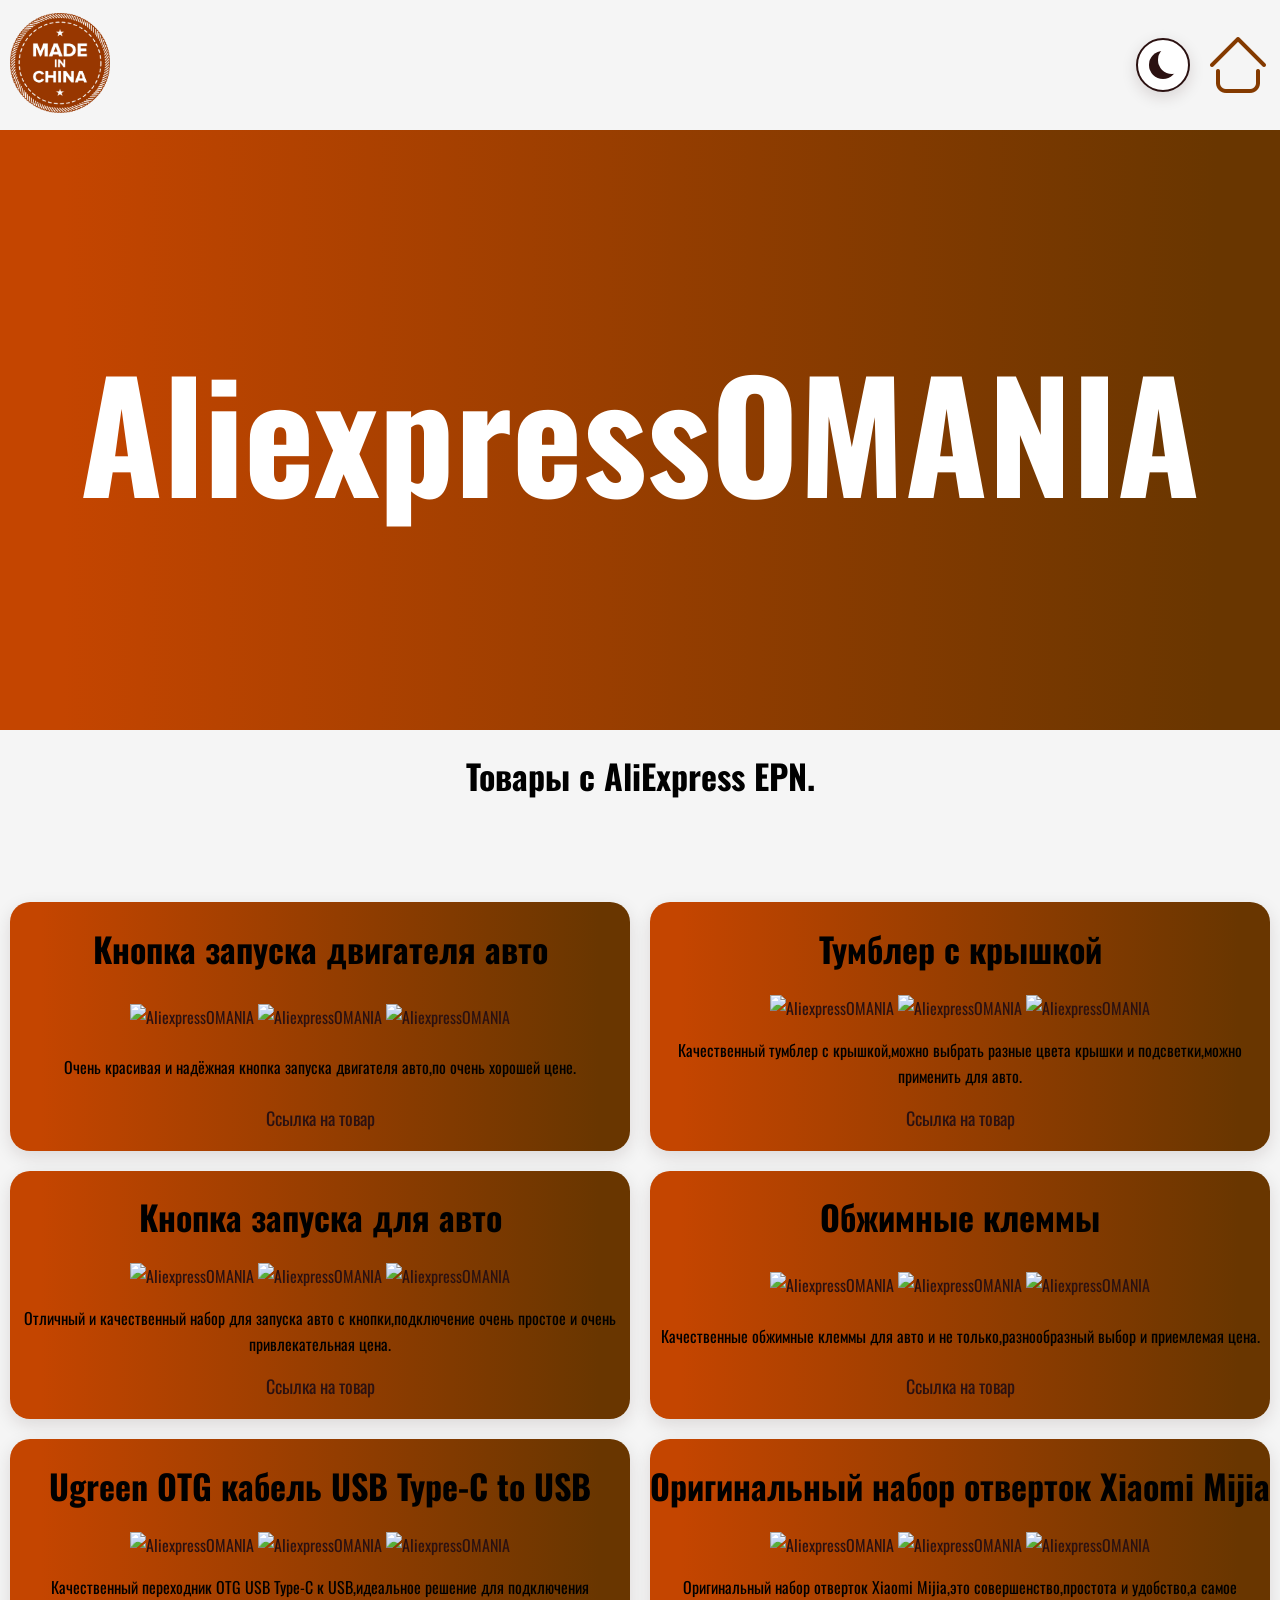
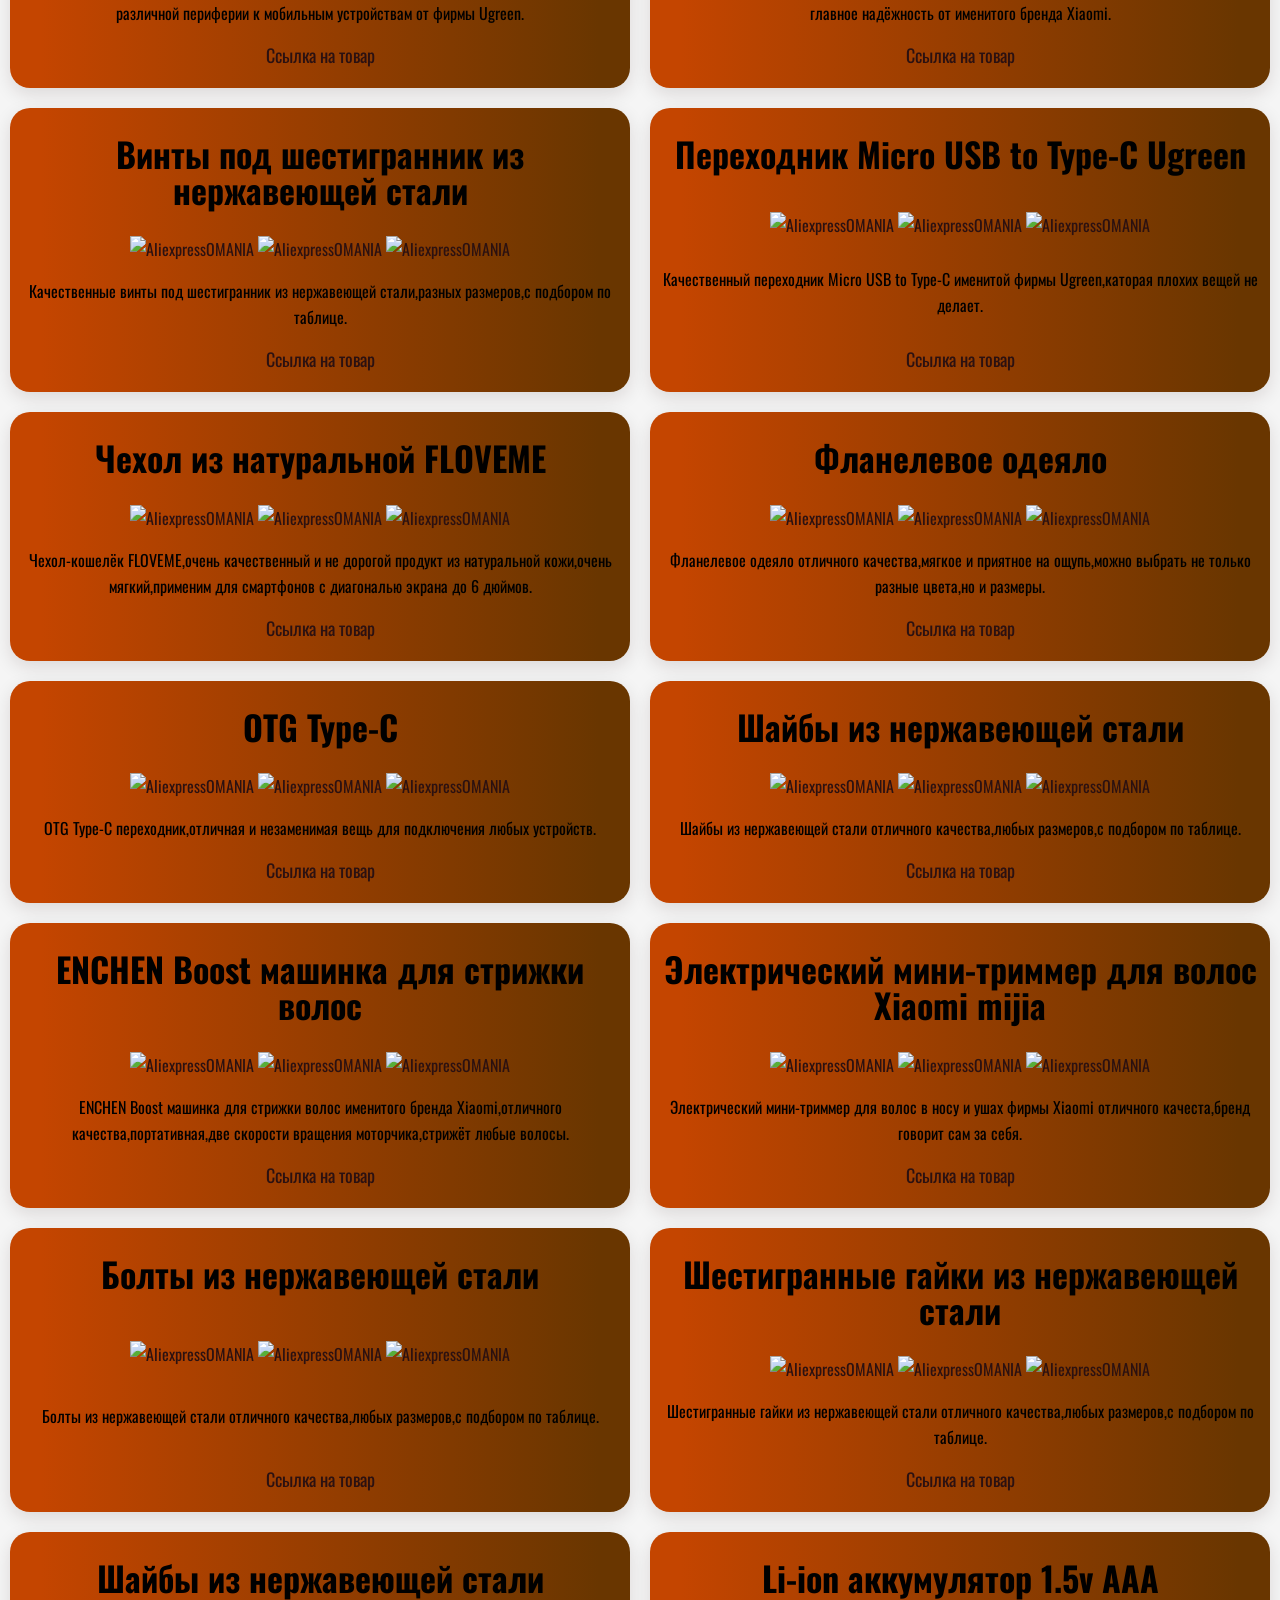
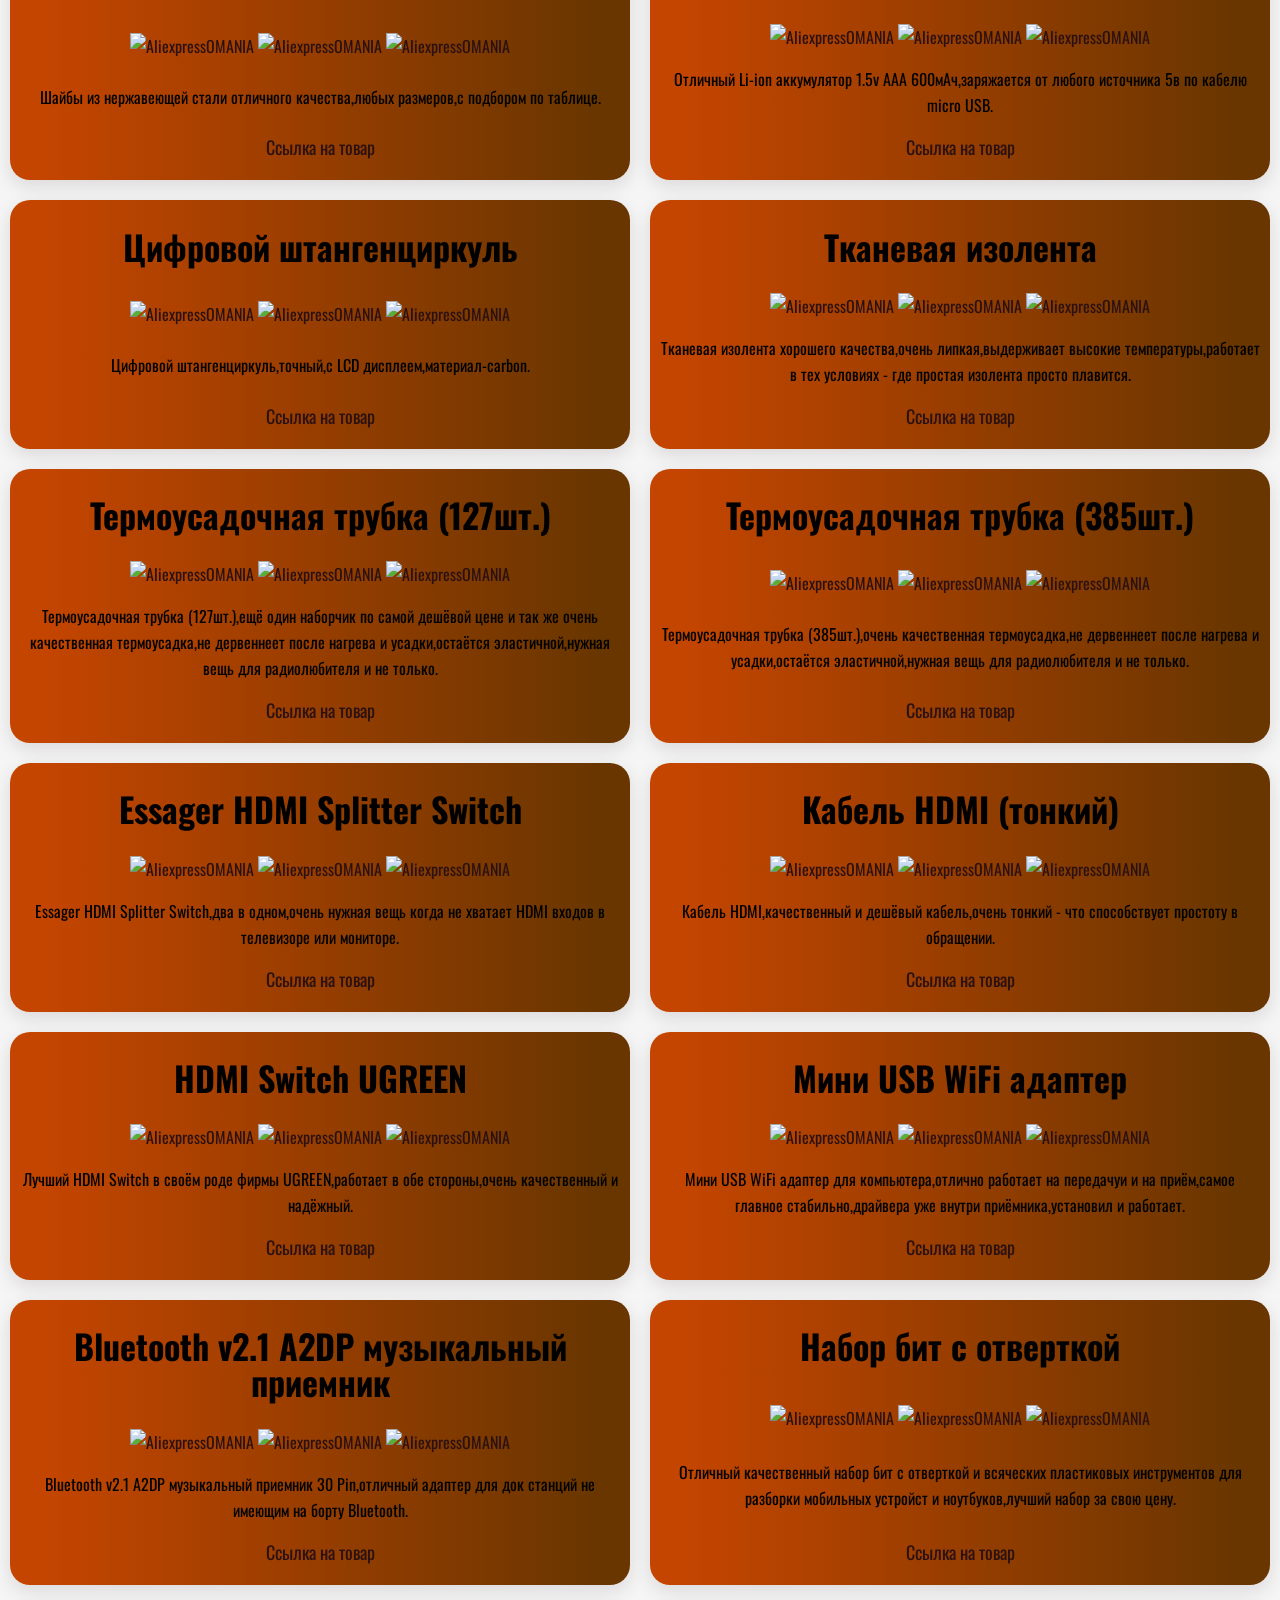
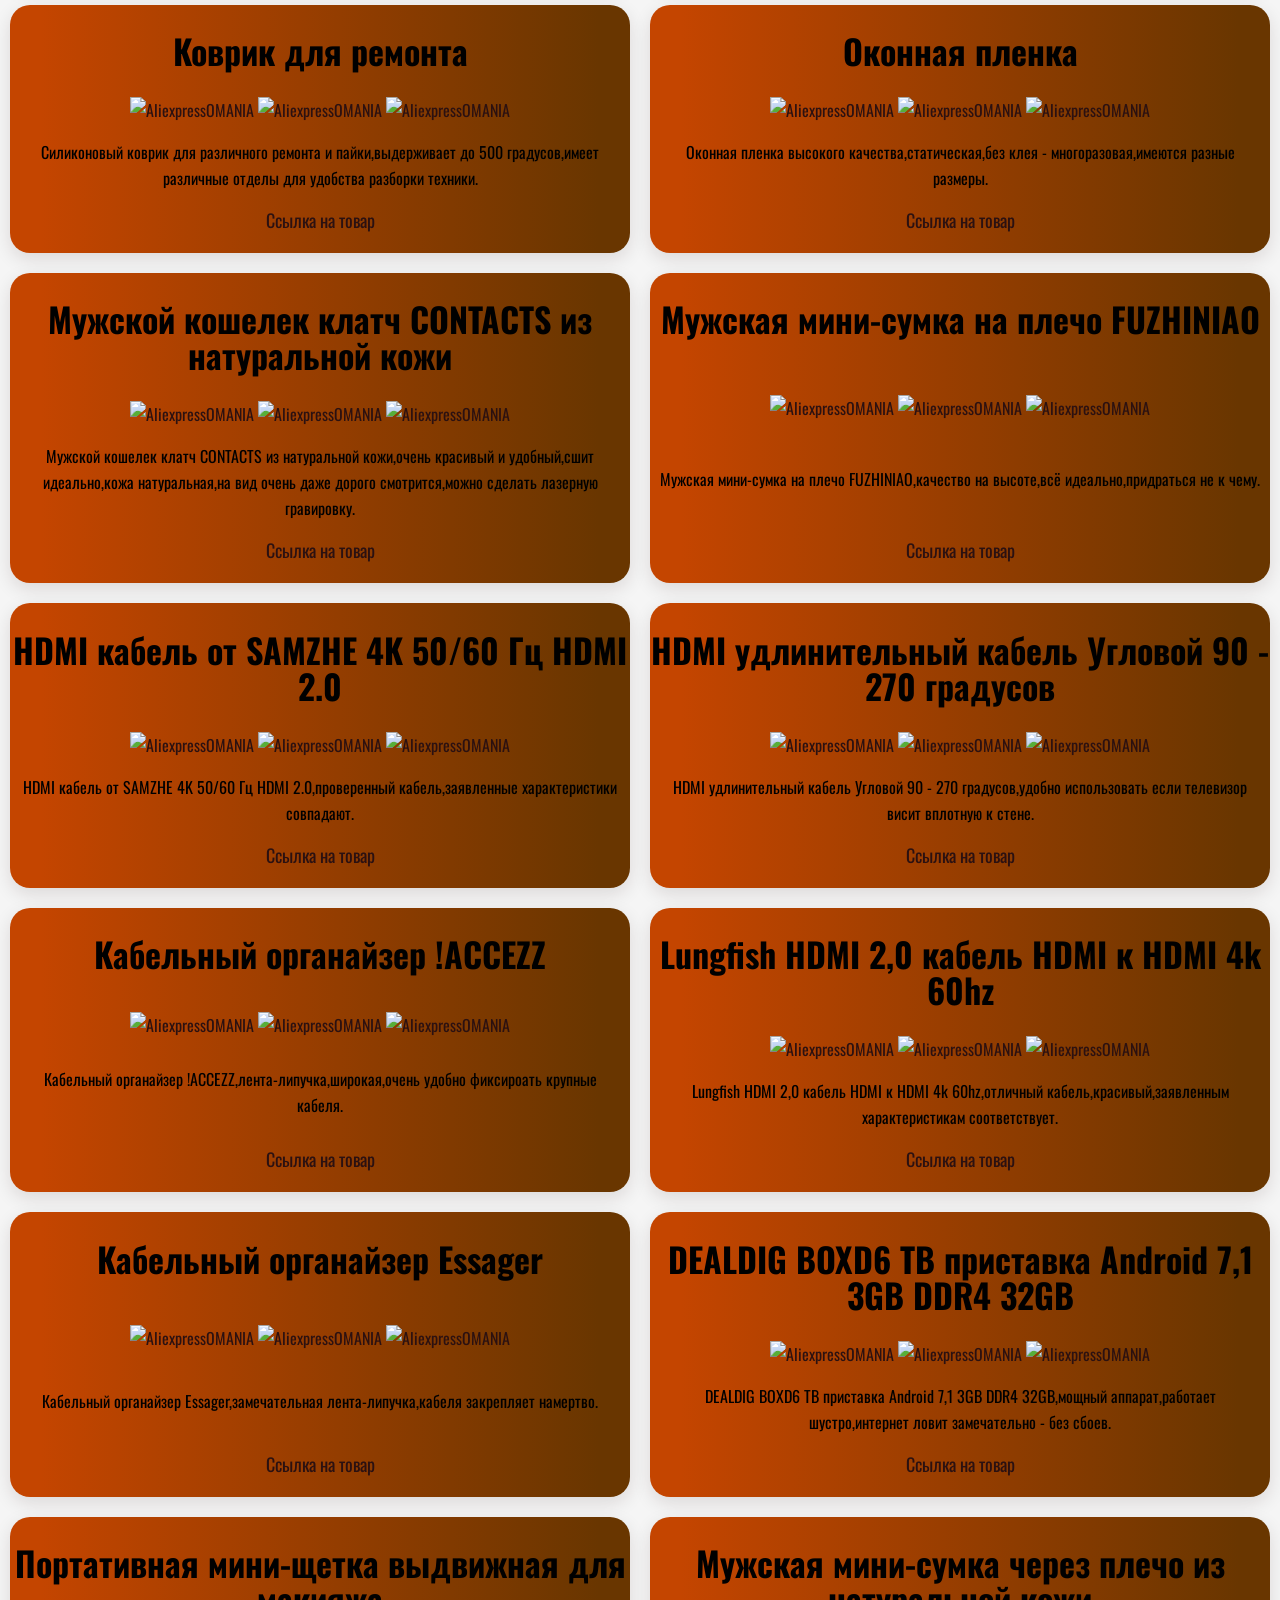
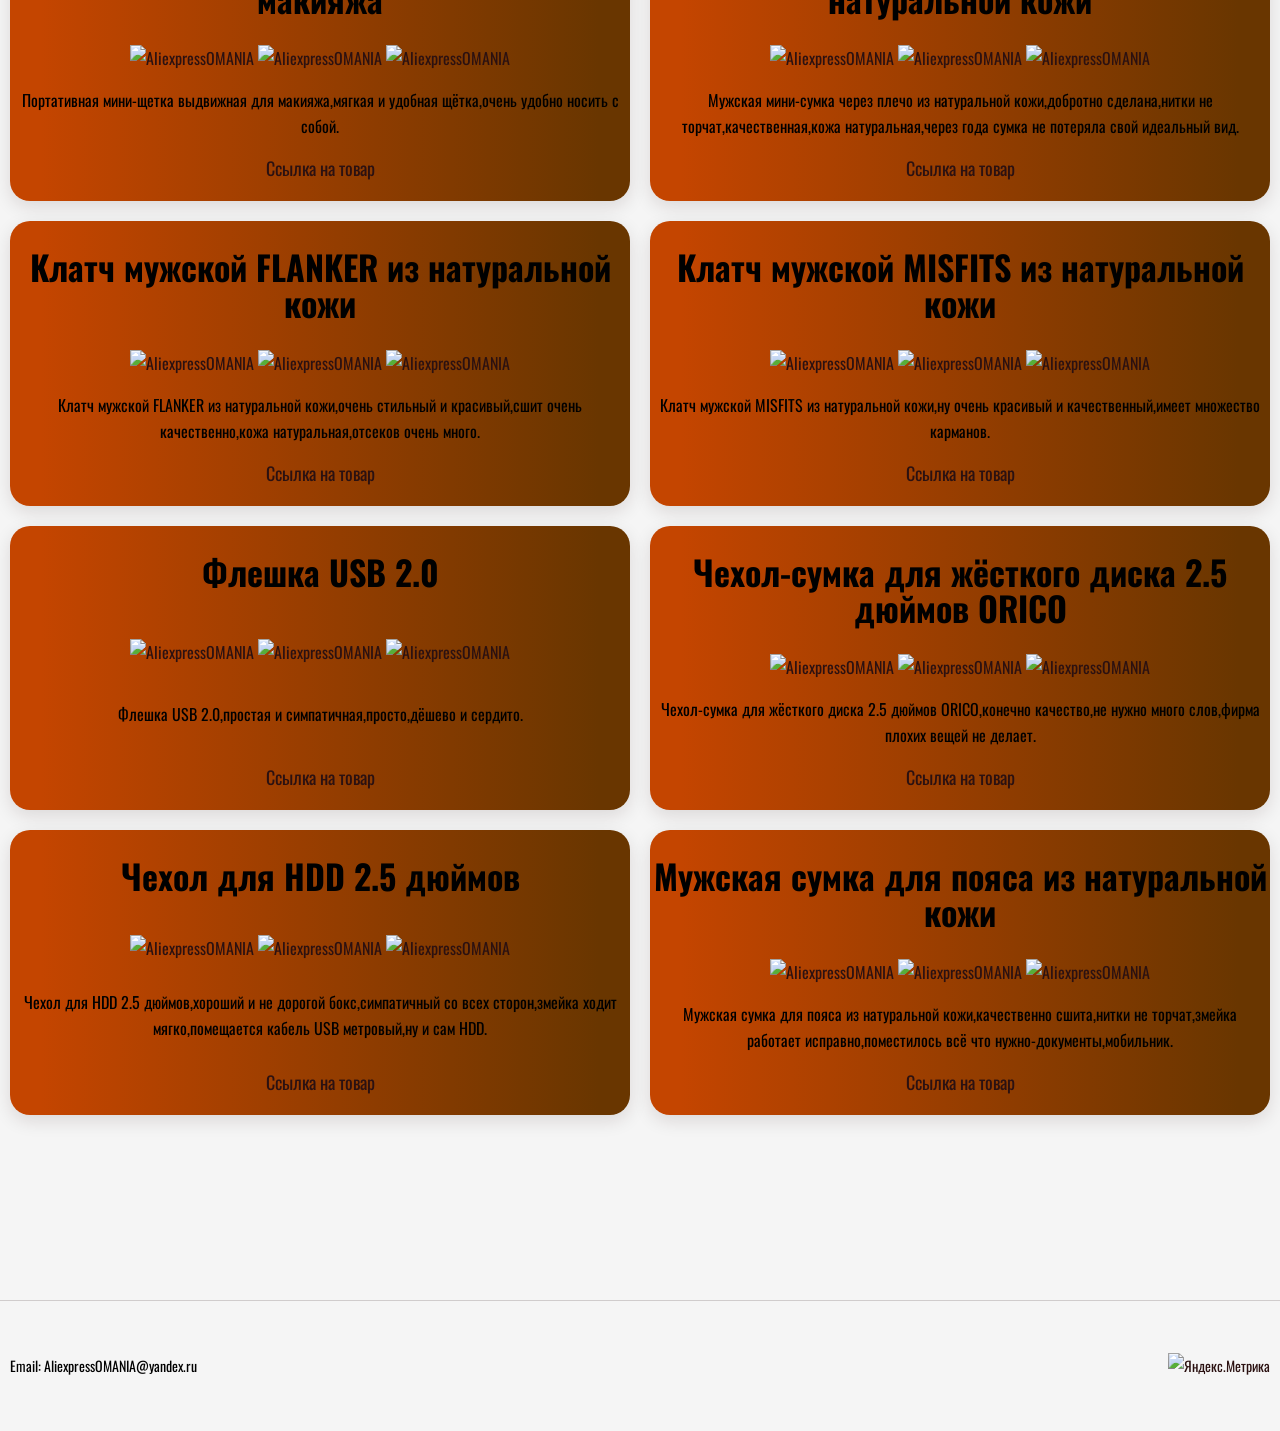
==== index.html @ 4e8e7d46 "add" ====
<!DOCTYPE html>
<html lang="ru">

<head>
        <meta charset="UTF-8">
        <meta name="keywords" content="покупка,телефон,дёшево">
        <meta name="description" content="AliexpressOMANIA - покупайте с умом и очень дёшево">
        <title>AliexpressOMANIA</title>
        <script>
                (function () {
                        try {
                                var theme = localStorage.getItem('site-theme');
                                if (theme === 'light' || theme === 'dark') {
                                        document.documentElement.setAttribute('data-theme', theme);
                                }
                        } catch (error) { }
                })();
        </script>
        <link rel="stylesheet" href="css/jquery.fancybox.css">
        <link rel="stylesheet" href="css/style.css">
        <link rel="icon" type="image/png" sizes="16x16" href="img/icons/favicon.png">
</head>

<body>
        <!-- Yandex.Metrika counter -->
        <script type="text/javascript">
                (function (m, e, t, r, i, k, a) {
                        m[i] = m[i] || function () {
                                (m[i].a = m[i].a || []).push(arguments)
                        };
                        m[i].l = 1 * new Date();
                        k = e.createElement(t), a = e.getElementsByTagName(t)[0], k.async = 1, k.src = r, a
                                .parentNode
                                .insertBefore(k, a)
                })
                        (window, document, "script", "https://mc.yandex.ru/metrika/tag.js", "ym");

                ym(56456473, "init", {
                        clickmap: true,
                        trackLinks: true,
                        accurateTrackBounce: true,
                        webvisor: true
                });
        </script>
        <noscript>
                <div><img src="https://mc.yandex.ru/watch/56456473" style="position:absolute; left:-9999px;" alt="" />
                </div>
        </noscript>
        <!-- /Yandex.Metrika counter -->
        <div class="container">
                <header class="container_header">

                        <div class="logotip">
                                <a href="index.html">
                                        <img src="img/icons/logo.png" width="100px" title="лого" alt="AliexpressOMANIA">
                                </a>
                        </div>
                        <nav class="container_navigation">
                                <button class="theme_toggle" type="button" aria-label="Переключить тему"
                                        title="Переключить тему" data-next-theme="dark"></button>
                                <a href="#" title="главная страница"></a>
                        </nav>
                </header>
                <main class="container_main">
                        <div class="container_miniature">
                                <div class="container_denomination">
                                        <h1>AliexpressOMANIA</h1>
                                </div>
                                <div class="container_hello" id="start">
                                        <h2 id="page_1">Товары с AliExpress EPN.</h2>
                                </div>
                        </div>
                        <div class="container_content">
                                <div class="container_navigation_up">
                                        <a class="img_down" href="#end" title="вниз"></a>
                                </div>
                                <div class="container_top">
                                        <section>
                                                <h2>Кнопка запуска двигателя авто</h2>
                                                <div>
                                                        <a data-fancybox="galery246" data-caption="Вид 1"
                                                                href="img/top246/1.jpg" target="_blank">
                                                                <img src="img/top246/1.jpg" width="200px"
                                                                        alt="AliexpressOMANIA"></a>
                                                        <a data-fancybox="galery246" data-caption="Вид 2"
                                                                href="img/top246/2.jpg" target="_blank">
                                                                <img src="img/top246/2.jpg" width="200px"
                                                                        alt="AliexpressOMANIA"></a>
                                                        <a data-fancybox="galery246" data-caption="Вид 3"
                                                                href="img/top246/3.jpg" target="_blank">
                                                                <img src="img/top246/3.jpg" width="200px"
                                                                        alt="AliexpressOMANIA"></a>
                                                </div>
                                                <p>Очень красивая и надёжная кнопка запуска двигателя авто,по очень
                                                        хорошей цене.
                                                </p>
                                                <a href="http://ali.pub/54bau4" target="_blank">
                                                        <span>Ссылка на товар</span>
                                                </a>
                                        </section>
                                        <section>
                                                <h2>Тумблер с крышкой</h2>
                                                <div>
                                                        <a data-fancybox="galery245" data-caption="Вид 1"
                                                                href="img/top245/1.jpg" target="_blank">
                                                                <img src="img/top245/1.jpg" width="200px"
                                                                        alt="AliexpressOMANIA"></a>
                                                        <a data-fancybox="galery245" data-caption="Вид 2"
                                                                href="img/top245/2.jpg" target="_blank">
                                                                <img src="img/top245/2.jpg" width="200px"
                                                                        alt="AliexpressOMANIA"></a>
                                                        <a data-fancybox="galery245" data-caption="Вид 3"
                                                                href="img/top245/3.jpg" target="_blank">
                                                                <img src="img/top245/3.jpg" width="200px"
                                                                        alt="AliexpressOMANIA"></a>
                                                </div>
                                                <p>Качественный тумблер с крышкой,можно выбрать разные цвета крышки и
                                                        подсветки,можно применить для авто.
                                                </p>
                                                <a href="http://ali.pub/54baqf" target="_blank">
                                                        <span>Ссылка на товар</span>
                                                </a>
                                        </section>
                                        <section>
                                                <h2>Кнопка запуска для авто</h2>
                                                <div>
                                                        <a data-fancybox="galery244" data-caption="Вид 1"
                                                                href="img/top244/1.jpg" target="_blank">
                                                                <img src="img/top244/1.jpg" width="200px"
                                                                        alt="AliexpressOMANIA"></a>
                                                        <a data-fancybox="galery244" data-caption="Вид 2"
                                                                href="img/top244/2.jpg" target="_blank">
                                                                <img src="img/top244/2.jpg" width="200px"
                                                                        alt="AliexpressOMANIA"></a>
                                                        <a data-fancybox="galery244" data-caption="Вид 3"
                                                                href="img/top244/3.jpg" target="_blank">
                                                                <img src="img/top244/3.jpg" width="200px"
                                                                        alt="AliexpressOMANIA"></a>
                                                </div>
                                                <p>Отличный и качественный набор для запуска авто с кнопки,подключение
                                                        очень простое и очень привлекательная цена.
                                                </p>
                                                <a href="http://ali.pub/5469cl" target="_blank">
                                                        <span>Ссылка на товар</span>
                                                </a>
                                        </section>
                                        <section>
                                                <h2>Обжимные клеммы</h2>
                                                <div>
                                                        <a data-fancybox="galery243" data-caption="Вид 1"
                                                                href="img/top243/1.jpg" target="_blank">
                                                                <img src="img/top243/1.jpg" width="200px"
                                                                        alt="AliexpressOMANIA"></a>
                                                        <a data-fancybox="galery243" data-caption="Вид 2"
                                                                href="img/top243/2.jpg" target="_blank">
                                                                <img src="img/top243/2.jpg" width="200px"
                                                                        alt="AliexpressOMANIA"></a>
                                                        <a data-fancybox="galery243" data-caption="Вид 3"
                                                                href="img/top243/3.jpg" target="_blank">
                                                                <img src="img/top243/3.jpg" width="200px"
                                                                        alt="AliexpressOMANIA"></a>
                                                </div>
                                                <p>Качественные обжимные клеммы для авто и не только,разнообразный выбор
                                                        и приемлемая цена.
                                                </p>
                                                <a href="http://ali.pub/53zkem" target="_blank">
                                                        <span>Ссылка на товар</span>
                                                </a>
                                        </section>
                                        <section>
                                                <h2>Ugreen OTG кабель USB Type-C to USB</h2>
                                                <div>
                                                        <a data-fancybox="galery242" data-caption="Вид 1"
                                                                href="img/top242/1.jpg" target="_blank">
                                                                <img src="img/top242/1.jpg" width="200px"
                                                                        alt="AliexpressOMANIA"></a>
                                                        <a data-fancybox="galery242" data-caption="Вид 2"
                                                                href="img/top242/2.jpg" target="_blank">
                                                                <img src="img/top242/2.jpg" width="200px"
                                                                        alt="AliexpressOMANIA"></a>
                                                        <a data-fancybox="galery242" data-caption="Вид 3"
                                                                href="img/top242/3.jpg" target="_blank">
                                                                <img src="img/top242/3.jpg" width="200px"
                                                                        alt="AliexpressOMANIA"></a>
                                                </div>
                                                <p>Качественный переходник OTG USB Type-C к USB,идеальное решение для
                                                        подключения различной периферии к мобильным устройствам от фирмы
                                                        Ugreen.
                                                </p>
                                                <a href="http://ali.pub/509e0f" target="_blank">
                                                        <span>Ссылка на товар</span>
                                                </a>
                                        </section>
                                        <section>
                                                <h2>Оригинальный набор отверток Xiaomi Mijia</h2>
                                                <div>
                                                        <a data-fancybox="galery241" data-caption="Вид 1"
                                                                href="img/top241/1.jpg" target="_blank">
                                                                <img src="img/top241/1.jpg" width="200px"
                                                                        alt="AliexpressOMANIA"></a>
                                                        <a data-fancybox="galery241" data-caption="Вид 2"
                                                                href="img/top241/2.jpg" target="_blank">
                                                                <img src="img/top241/2.jpg" width="200px"
                                                                        alt="AliexpressOMANIA"></a>
                                                        <a data-fancybox="galery241" data-caption="Вид 3"
                                                                href="img/top241/3.jpg" target="_blank">
                                                                <img src="img/top241/3.jpg" width="200px"
                                                                        alt="AliexpressOMANIA"></a>
                                                </div>
                                                <p>Оригинальный набор отверток Xiaomi Mijia,это совершенство,простота и
                                                        удобство,а самое главное надёжность от именитого бренда Xiaomi.
                                                </p>
                                                <a href="http://ali.pub/509d9z" target="_blank">
                                                        <span>Ссылка на товар</span>
                                                </a>
                                        </section>
                                        <section>
                                                <h2>Винты под шестигранник из нержавеющей стали</h2>
                                                <div>
                                                        <a data-fancybox="galery240" data-caption="Вид 1"
                                                                href="img/top240/1.jpg" target="_blank">
                                                                <img src="img/top240/1.jpg" width="200px"
                                                                        alt="AliexpressOMANIA"></a>
                                                        <a data-fancybox="galery240" data-caption="Вид 2"
                                                                href="img/top240/2.jpg" target="_blank">
                                                                <img src="img/top240/2.jpg" width="200px"
                                                                        alt="AliexpressOMANIA"></a>
                                                        <a data-fancybox="galery240" data-caption="Вид 3"
                                                                href="img/top240/3.jpg" target="_blank">
                                                                <img src="img/top240/3.jpg" width="200px"
                                                                        alt="AliexpressOMANIA"></a>
                                                </div>
                                                <p>Качественные винты под шестигранник из нержавеющей стали,разных
                                                        размеров,с подбором по таблице.</p>
                                                <a href="http://ali.pub/4zuf1s" target="_blank">
                                                        <span>Ссылка на товар</span>
                                                </a>
                                        </section>
                                        <section>
                                                <h2>Переходник Micro USB to Type-C Ugreen</h2>
                                                <div>
                                                        <a data-fancybox="galery239" data-caption="Вид 1"
                                                                href="img/top239/1.jpg" target="_blank">
                                                                <img src="img/top239/1.jpg" width="200px"
                                                                        alt="AliexpressOMANIA"></a>
                                                        <a data-fancybox="galery239" data-caption="Вид 2"
                                                                href="img/top239/2.jpg" target="_blank">
                                                                <img src="img/top239/2.jpg" width="200px"
                                                                        alt="AliexpressOMANIA"></a>
                                                        <a data-fancybox="galery239" data-caption="Вид 3"
                                                                href="img/top239/3.jpg" target="_blank">
                                                                <img src="img/top239/3.jpg" width="200px"
                                                                        alt="AliexpressOMANIA"></a>
                                                </div>
                                                <p>Качественный переходник Micro USB to Type-C именитой фирмы
                                                        Ugreen,каторая плохих вещей не делает.</p>
                                                <a href="http://ali.pub/4zue90" target="_blank">
                                                        <span>Ссылка на товар</span>
                                                </a>
                                        </section>
                                        <section>
                                                <h2>Чехол из натуральной FLOVEME</h2>
                                                <div>
                                                        <a data-fancybox="galery238" data-caption="Вид 1"
                                                                href="img/top238/1.jpg" target="_blank">
                                                                <img src="img/top238/1.jpg" width="200px"
                                                                        alt="AliexpressOMANIA"></a>
                                                        <a data-fancybox="galery238" data-caption="Вид 2"
                                                                href="img/top238/2.jpg" target="_blank">
                                                                <img src="img/top238/2.jpg" width="200px"
                                                                        alt="AliexpressOMANIA"></a>
                                                        <a data-fancybox="galery238" data-caption="Вид 3"
                                                                href="img/top238/3.jpg" target="_blank">
                                                                <img src="img/top238/3.jpg" width="200px"
                                                                        alt="AliexpressOMANIA"></a>
                                                </div>
                                                <p>Чехол-кошелёк FLOVEME,очень качественный и не дорогой продукт из
                                                        натуральной кожи,очень мягкий,применим для смартфонов с
                                                        диагональю экрана до 6 дюймов.</p>
                                                <a href="http://ali.pub/4zub84" target="_blank">
                                                        <span>Ссылка на товар</span>
                                                </a>
                                        </section>
                                        <section>
                                                <h2>Фланелевое одеяло</h2>
                                                <div>
                                                        <a data-fancybox="galery237" data-caption="Вид 1"
                                                                href="img/top237/1.jpg" target="_blank">
                                                                <img src="img/top237/1.jpg" width="200px"
                                                                        alt="AliexpressOMANIA"></a>
                                                        <a data-fancybox="galery237" data-caption="Вид 2"
                                                                href="img/top237/2.jpg" target="_blank">
                                                                <img src="img/top237/2.jpg" width="200px"
                                                                        alt="AliexpressOMANIA"></a>
                                                        <a data-fancybox="galery237" data-caption="Вид 3"
                                                                href="img/top237/3.jpg" target="_blank">
                                                                <img src="img/top237/3.jpg" width="200px"
                                                                        alt="AliexpressOMANIA"></a>
                                                </div>
                                                <p>Фланелевое одеяло отличного качества,мягкое и приятное на ощупь,можно
                                                        выбрать не только разные цвета,но и размеры.</p>
                                                <a href="http://ali.pub/4zuatc" target="_blank">
                                                        <span>Ссылка на товар</span>
                                                </a>
                                        </section>
                                        <section>
                                                <h2>OTG Type-C</h2>
                                                <div>
                                                        <a data-fancybox="galery236" data-caption="Вид 1"
                                                                href="img/top236/1.jpg" target="_blank">
                                                                <img src="img/top236/1.jpg" width="200px"
                                                                        alt="AliexpressOMANIA"></a>
                                                        <a data-fancybox="galery236" data-caption="Вид 2"
                                                                href="img/top236/2.jpg" target="_blank">
                                                                <img src="img/top236/2.jpg" width="200px"
                                                                        alt="AliexpressOMANIA"></a>
                                                        <a data-fancybox="galery236" data-caption="Вид 3"
                                                                href="img/top236/3.jpg" target="_blank">
                                                                <img src="img/top236/3.jpg" width="200px"
                                                                        alt="AliexpressOMANIA"></a>
                                                </div>
                                                <p>OTG Type-C переходник,отличная и незаменимая вещь для подключения
                                                        любых устройств.</p>
                                                <a href="http://ali.pub/4zuai2" target="_blank">
                                                        <span>Ссылка на товар</span>
                                                </a>
                                        </section>
                                        <section>
                                                <h2>Шайбы из нержавеющей стали</h2>
                                                <div>
                                                        <a data-fancybox="galery235" data-caption="Вид 1"
                                                                href="img/top235/1.jpg" target="_blank">
                                                                <img src="img/top235/1.jpg" width="200px"
                                                                        alt="AliexpressOMANIA"></a>
                                                        <a data-fancybox="galery235" data-caption="Вид 2"
                                                                href="img/top235/2.jpg" target="_blank">
                                                                <img src="img/top235/2.jpg" width="200px"
                                                                        alt="AliexpressOMANIA"></a>
                                                        <a data-fancybox="galery235" data-caption="Вид 3"
                                                                href="img/top235/3.jpg" target="_blank">
                                                                <img src="img/top235/3.jpg" width="200px"
                                                                        alt="AliexpressOMANIA"></a>
                                                </div>
                                                <p>Шайбы из нержавеющей стали отличного качества,любых размеров,с
                                                        подбором по таблице.</p>
                                                <a href="http://ali.pub/4zua9w" target="_blank">
                                                        <span>Ссылка на товар</span>
                                                </a>
                                        </section>
                                        <section>
                                                <h2>ENCHEN Boost машинка для стрижки волос</h2>
                                                <div>
                                                        <a data-fancybox="galery234" data-caption="Вид 1"
                                                                href="img/top234/1.jpg" target="_blank">
                                                                <img src="img/top234/1.jpg" width="200px"
                                                                        alt="AliexpressOMANIA"></a>
                                                        <a data-fancybox="galery234" data-caption="Вид 2"
                                                                href="img/top234/2.jpg" target="_blank">
                                                                <img src="img/top234/2.jpg" width="200px"
                                                                        alt="AliexpressOMANIA"></a>
                                                        <a data-fancybox="galery234" data-caption="Вид 3"
                                                                href="img/top234/3.jpg" target="_blank">
                                                                <img src="img/top234/3.jpg" width="200px"
                                                                        alt="AliexpressOMANIA"></a>
                                                </div>
                                                <p>ENCHEN Boost машинка для стрижки волос именитого бренда
                                                        Xiaomi,отличного качества,портативная,две скорости вращения
                                                        моторчика,стрижёт любые волосы.</p>
                                                <a href="http://ali.pub/4zkkav" target="_blank">
                                                        <span>Ссылка на товар</span>
                                                </a>
                                        </section>
                                        <section>
                                                <h2>Электрический мини-триммер для волос Xiaomi mijia</h2>
                                                <div>
                                                        <a data-fancybox="galery233" data-caption="Вид 1"
                                                                href="img/top233/1.jpg" target="_blank">
                                                                <img src="img/top233/1.jpg" width="200px"
                                                                        alt="AliexpressOMANIA"></a>
                                                        <a data-fancybox="galery233" data-caption="Вид 2"
                                                                href="img/top233/2.jpg" target="_blank">
                                                                <img src="img/top233/2.jpg" width="200px"
                                                                        alt="AliexpressOMANIA"></a>
                                                        <a data-fancybox="galery233" data-caption="Вид 3"
                                                                href="img/top233/3.jpg" target="_blank">
                                                                <img src="img/top233/3.jpg" width="200px"
                                                                        alt="AliexpressOMANIA"></a>
                                                </div>
                                                <p>Электрический мини-триммер для волос в носу и ушах фирмы Xiaomi
                                                        отличного качеста,бренд говорит сам за себя.</p>
                                                <a href="http://ali.pub/4zkjxu" target="_blank">
                                                        <span>Ссылка на товар</span>
                                                </a>
                                        </section>
                                        <section>
                                                <h2>Болты из нержавеющей стали</h2>
                                                <div>
                                                        <a data-fancybox="galery232" data-caption="Вид 1"
                                                                href="img/top232/1.jpg" target="_blank">
                                                                <img src="img/top232/1.jpg" width="200px"
                                                                        alt="AliexpressOMANIA"></a>
                                                        <a data-fancybox="galery232" data-caption="Вид 2"
                                                                href="img/top232/2.jpg" target="_blank">
                                                                <img src="img/top232/2.jpg" width="200px"
                                                                        alt="AliexpressOMANIA"></a>
                                                        <a data-fancybox="galery232" data-caption="Вид 3"
                                                                href="img/top232/3.jpg" target="_blank">
                                                                <img src="img/top232/3.jpg" width="200px"
                                                                        alt="AliexpressOMANIA"></a>
                                                </div>
                                                <p>Болты из нержавеющей стали отличного качества,любых размеров,с
                                                        подбором по таблице.</p>
                                                <a href="http://ali.pub/4zkjph" target="_blank">
                                                        <span>Ссылка на товар</span>
                                                </a>
                                        </section>
                                        <section>
                                                <h2>Шестигранные гайки из нержавеющей стали</h2>
                                                <div>
                                                        <a data-fancybox="galery231" data-caption="Вид 1"
                                                                href="img/top231/1.jpg" target="_blank">
                                                                <img src="img/top231/1.jpg" width="200px"
                                                                        alt="AliexpressOMANIA"></a>
                                                        <a data-fancybox="galery231" data-caption="Вид 2"
                                                                href="img/top231/2.jpg" target="_blank">
                                                                <img src="img/top231/2.jpg" width="200px"
                                                                        alt="AliexpressOMANIA"></a>
                                                        <a data-fancybox="galery231" data-caption="Вид 3"
                                                                href="img/top231/3.jpg" target="_blank">
                                                                <img src="img/top231/3.jpg" width="200px"
                                                                        alt="AliexpressOMANIA"></a>
                                                </div>
                                                <p>Шестигранные гайки из нержавеющей стали отличного качества,любых
                                                        размеров,с подбором по таблице.</p>
                                                <a href="http://ali.pub/4zkjg5" target="_blank">
                                                        <span>Ссылка на товар</span>
                                                </a>
                                        </section>
                                        <section>
                                                <h2>Шайбы из нержавеющей стали</h2>
                                                <div>
                                                        <a data-fancybox="galery230" data-caption="Вид 1"
                                                                href="img/top230/1.jpg" target="_blank">
                                                                <img src="img/top230/1.jpg" width="200px"
                                                                        alt="AliexpressOMANIA"></a>
                                                        <a data-fancybox="galery230" data-caption="Вид 2"
                                                                href="img/top230/2.jpg" target="_blank">
                                                                <img src="img/top230/2.jpg" width="200px"
                                                                        alt="AliexpressOMANIA"></a>
                                                        <a data-fancybox="galery230" data-caption="Вид 3"
                                                                href="img/top230/3.jpg" target="_blank">
                                                                <img src="img/top230/3.jpg" width="200px"
                                                                        alt="AliexpressOMANIA"></a>
                                                </div>
                                                <p>Шайбы из нержавеющей стали отличного качества,любых размеров,с
                                                        подбором по таблице.</p>
                                                <a href="http://ali.pub/4zkj52" target="_blank">
                                                        <span>Ссылка на товар</span>
                                                </a>
                                        </section>
                                        <section>
                                                <h2>Li-ion аккумулятор 1.5v AAA</h2>
                                                <div>
                                                        <a data-fancybox="galery229" data-caption="Вид 1"
                                                                href="img/top229/1.jpg" target="_blank">
                                                                <img src="img/top229/1.jpg" width="200px"
                                                                        alt="AliexpressOMANIA"></a>
                                                        <a data-fancybox="galery229" data-caption="Вид 2"
                                                                href="img/top229/2.jpg" target="_blank">
                                                                <img src="img/top229/2.jpg" width="200px"
                                                                        alt="AliexpressOMANIA"></a>
                                                        <a data-fancybox="galery229" data-caption="Вид 3"
                                                                href="img/top229/3.jpg" target="_blank">
                                                                <img src="img/top229/3.jpg" width="200px"
                                                                        alt="AliexpressOMANIA"></a>
                                                </div>
                                                <p>Отличный Li-ion аккумулятор 1.5v AAA 600мАч,заряжается от любого
                                                        источника 5в по кабелю micro USB.</p>
                                                <a href="http://ali.pub/4zkist" target="_blank">
                                                        <span>Ссылка на товар</span>
                                                </a>
                                        </section>
                                        <section>
                                                <h2>Цифровой штангенциркуль</h2>
                                                <div>
                                                        <a data-fancybox="galery228" data-caption="Вид 1"
                                                                href="img/top228/1.jpg" target="_blank">
                                                                <img src="img/top228/1.jpg" width="200px"
                                                                        alt="AliexpressOMANIA"></a>
                                                        <a data-fancybox="galery228" data-caption="Вид 2"
                                                                href="img/top228/2.jpg" target="_blank">
                                                                <img src="img/top228/2.jpg" width="200px"
                                                                        alt="AliexpressOMANIA"></a>
                                                        <a data-fancybox="galery228" data-caption="Вид 3"
                                                                href="img/top228/3.jpg" target="_blank">
                                                                <img src="img/top228/3.jpg" width="200px"
                                                                        alt="AliexpressOMANIA"></a>
                                                </div>
                                                <p>Цифровой штангенциркуль,точный,с LCD дисплеем,материал-carbon.</p>
                                                <a href="http://ali.pub/4zkhzn" target="_blank">
                                                        <span>Ссылка на товар</span>
                                                </a>
                                        </section>
                                        <section>
                                                <h2>Тканевая изолента</h2>
                                                <div>
                                                        <a data-fancybox="galery227" data-caption="Вид 1"
                                                                href="img/top227/1.jpg" target="_blank">
                                                                <img src="img/top227/1.jpg" width="200px"
                                                                        alt="AliexpressOMANIA"></a>
                                                        <a data-fancybox="galery227" data-caption="Вид 2"
                                                                href="img/top227/2.jpg" target="_blank">
                                                                <img src="img/top227/2.jpg" width="200px"
                                                                        alt="AliexpressOMANIA"></a>
                                                        <a data-fancybox="galery227" data-caption="Вид 3"
                                                                href="img/top227/3.jpg" target="_blank">
                                                                <img src="img/top227/3.jpg" width="200px"
                                                                        alt="AliexpressOMANIA"></a>
                                                </div>
                                                <p>Тканевая изолента хорошего качества,очень липкая,выдерживает высокие
                                                        температуры,работает в тех условиях - где простая изолента
                                                        просто плавится.</p>
                                                <a href="http://ali.pub/4vslxv" target="_blank">
                                                        <span>Ссылка на товар</span>
                                                </a>
                                        </section>
                                        <section>
                                                <h2>Термоусадочная трубка (127шт.)</h2>
                                                <div>
                                                        <a data-fancybox="galery226" data-caption="Вид 1"
                                                                href="img/top226/1.jpg" target="_blank">
                                                                <img src="img/top226/1.jpg" width="200px"
                                                                        alt="AliexpressOMANIA"></a>
                                                        <a data-fancybox="galery226" data-caption="Вид 2"
                                                                href="img/top226/2.jpg" target="_blank">
                                                                <img src="img/top226/2.jpg" width="200px"
                                                                        alt="AliexpressOMANIA"></a>
                                                        <a data-fancybox="galery226" data-caption="Вид 3"
                                                                href="img/top226/3.jpg" target="_blank">
                                                                <img src="img/top226/3.jpg" width="200px"
                                                                        alt="AliexpressOMANIA"></a>
                                                </div>
                                                <p>Термоусадочная трубка (127шт.),ещё один наборчик по самой дешёвой
                                                        цене и так же очень качественная термоусадка,не дервеннеет после
                                                        нагрева и усадки,остаётся эластичной,нужная вещь для
                                                        радиолюбителя и не только.</p>
                                                <a href="http://ali.pub/4vs9re" target="_blank">
                                                        <span>Ссылка на товар</span>
                                                </a>
                                        </section>
                                        <section>
                                                <h2>Термоусадочная трубка (385шт.)</h2>
                                                <div>
                                                        <a data-fancybox="galery225" data-caption="Вид 1"
                                                                href="img/top225/1.jpg" target="_blank">
                                                                <img src="img/top225/1.jpg" width="200px"
                                                                        alt="AliexpressOMANIA"></a>
                                                        <a data-fancybox="galery225" data-caption="Вид 2"
                                                                href="img/top225/2.jpg" target="_blank">
                                                                <img src="img/top225/2.jpg" width="200px"
                                                                        alt="AliexpressOMANIA"></a>
                                                        <a data-fancybox="galery225" data-caption="Вид 3"
                                                                href="img/top225/3.jpg" target="_blank">
                                                                <img src="img/top225/3.jpg" width="200px"
                                                                        alt="AliexpressOMANIA"></a>
                                                </div>
                                                <p>Термоусадочная трубка (385шт.),очень качественная термоусадка,не
                                                        дервеннеет после нагрева и усадки,остаётся эластичной,нужная
                                                        вещь для радиолюбителя и не только.</p>
                                                <a href="http://ali.pub/4vs9gb" target="_blank">
                                                        <span>Ссылка на товар</span>
                                                </a>
                                        </section>
                                        <section>
                                                <h2>Essager HDMI Splitter Switch</h2>
                                                <div>
                                                        <a data-fancybox="galery224" data-caption="Вид 1"
                                                                href="img/top224/1.jpg" target="_blank">
                                                                <img src="img/top224/1.jpg" width="200px"
                                                                        alt="AliexpressOMANIA"></a>
                                                        <a data-fancybox="galery224" data-caption="Вид 2"
                                                                href="img/top224/2.jpg" target="_blank">
                                                                <img src="img/top224/2.jpg" width="200px"
                                                                        alt="AliexpressOMANIA"></a>
                                                        <a data-fancybox="galery224" data-caption="Вид 3"
                                                                href="img/top224/3.jpg" target="_blank">
                                                                <img src="img/top224/3.jpg" width="200px"
                                                                        alt="AliexpressOMANIA"></a>
                                                </div>
                                                <p>Essager HDMI Splitter Switch,два в одном,очень нужная вещь когда не
                                                        хватает HDMI входов в телевизоре или мониторе.</p>
                                                <a href="http://ali.pub/4vs8z0" target="_blank">
                                                        <span>Ссылка на товар</span>
                                                </a>
                                        </section>
                                        <section>
                                                <h2>Кабель HDMI (тонкий)</h2>
                                                <div>
                                                        <a data-fancybox="galery223" data-caption="Вид 1"
                                                                href="img/top223/1.jpg" target="_blank">
                                                                <img src="img/top223/1.jpg" width="200px"
                                                                        alt="AliexpressOMANIA"></a>
                                                        <a data-fancybox="galery223" data-caption="Вид 2"
                                                                href="img/top223/2.jpg" target="_blank">
                                                                <img src="img/top223/2.jpg" width="200px"
                                                                        alt="AliexpressOMANIA"></a>
                                                        <a data-fancybox="galery223" data-caption="Вид 3"
                                                                href="img/top223/3.jpg" target="_blank">
                                                                <img src="img/top223/3.jpg" width="200px"
                                                                        alt="AliexpressOMANIA"></a>
                                                </div>
                                                <p>Кабель HDMI,качественный и дешёвый кабель,очень тонкий - что
                                                        способствует простоту в
                                                        обращении.</p>
                                                <a href="http://ali.pub/4vs8xn" target="_blank">
                                                        <span>Ссылка на товар</span>
                                                </a>
                                        </section>
                                        <section>
                                                <h2>HDMI Switch UGREEN</h2>
                                                <div>
                                                        <a data-fancybox="galery222" data-caption="Вид 1"
                                                                href="img/top222/1.jpg" target="_blank">
                                                                <img src="img/top222/1.jpg" width="200px"
                                                                        alt="AliexpressOMANIA"></a>
                                                        <a data-fancybox="galery222" data-caption="Вид 2"
                                                                href="img/top222/2.jpg" target="_blank">
                                                                <img src="img/top222/2.jpg" width="200px"
                                                                        alt="AliexpressOMANIA"></a>
                                                        <a data-fancybox="galery222" data-caption="Вид 3"
                                                                href="img/top222/3.jpg" target="_blank">
                                                                <img src="img/top222/3.jpg" width="200px"
                                                                        alt="AliexpressOMANIA"></a>
                                                </div>
                                                <p>Лучший HDMI Switch в своём роде фирмы UGREEN,работает в обе
                                                        стороны,очень качественный и надёжный.</p>
                                                <a href="http://ali.pub/4tb4ul" target="_blank">
                                                        <span>Ссылка на товар</span>
                                                </a>
                                        </section>
                                        <section>
                                                <h2>Мини USB WiFi адаптер</h2>
                                                <div>
                                                        <a data-fancybox="galery221" data-caption="Вид 1"
                                                                href="img/top221/1.jpg" target="_blank">
                                                                <img src="img/top221/1.jpg" width="200px"
                                                                        alt="AliexpressOMANIA"></a>
                                                        <a data-fancybox="galery221" data-caption="Вид 2"
                                                                href="img/top221/2.jpg" target="_blank">
                                                                <img src="img/top221/2.jpg" width="200px"
                                                                        alt="AliexpressOMANIA"></a>
                                                        <a data-fancybox="galery221" data-caption="Вид 3"
                                                                href="img/top221/3.jpg" target="_blank">
                                                                <img src="img/top221/3.jpg" width="200px"
                                                                        alt="AliexpressOMANIA"></a>
                                                </div>
                                                <p>Мини USB WiFi адаптер для компьютера,отлично работает на передачуи и
                                                        на приём,самое главное стабильно,драйвера уже внутри
                                                        приёмника,установил и работает.</p>
                                                <a href="http://ali.pub/4tb4t8" target="_blank">
                                                        <span>Ссылка на товар</span>
                                                </a>
                                        </section>
                                        <section>
                                                <h2>Bluetooth v2.1 A2DP музыкальный приемник</h2>
                                                <div>
                                                        <a data-fancybox="galery220" data-caption="Вид 1"
                                                                href="img/top220/1.jpg" target="_blank">
                                                                <img src="img/top220/1.jpg" width="200px"
                                                                        alt="AliexpressOMANIA"></a>
                                                        <a data-fancybox="galery220" data-caption="Вид 2"
                                                                href="img/top220/2.jpg" target="_blank">
                                                                <img src="img/top220/2.jpg" width="200px"
                                                                        alt="AliexpressOMANIA"></a>
                                                        <a data-fancybox="galery220" data-caption="Вид 3"
                                                                href="img/top220/3.jpg" target="_blank">
                                                                <img src="img/top220/3.jpg" width="200px"
                                                                        alt="AliexpressOMANIA"></a>
                                                </div>
                                                <p>Bluetooth v2.1 A2DP музыкальный приемник 30
                                                        Pin,отличный адаптер для док станций не имеющим на борту
                                                        Bluetooth.</p>
                                                <a href="http://ali.pub/4tb4ro" target="_blank">
                                                        <span>Ссылка на товар</span>
                                                </a>
                                        </section>
                                        <section>
                                                <h2>Набор бит с отверткой</h2>
                                                <div>
                                                        <a data-fancybox="galery219" data-caption="Вид 1"
                                                                href="img/top219/1.jpg" target="_blank">
                                                                <img src="img/top219/1.jpg" width="200px"
                                                                        alt="AliexpressOMANIA"></a>
                                                        <a data-fancybox="galery219" data-caption="Вид 2"
                                                                href="img/top219/2.jpg" target="_blank">
                                                                <img src="img/top219/2.jpg" width="200px"
                                                                        alt="AliexpressOMANIA"></a>
                                                        <a data-fancybox="galery219" data-caption="Вид 3"
                                                                href="img/top219/3.jpg" target="_blank">
                                                                <img src="img/top219/3.jpg" width="200px"
                                                                        alt="AliexpressOMANIA"></a>
                                                </div>
                                                <p>Отличный качественный набор бит с отверткой и всяческих пластиковых
                                                        инструментов для разборки мобильных устройст и ноутбуков,лучший
                                                        набор за свою цену.</p>
                                                <a href="http://ali.pub/4tb4qp" target="_blank">
                                                        <span>Ссылка на товар</span>
                                                </a>
                                        </section>
                                        <section>
                                                <h2>Коврик для ремонта</h2>
                                                <div>
                                                        <a data-fancybox="galery218" data-caption="Вид 1"
                                                                href="img/top218/1.jpg" target="_blank">
                                                                <img src="img/top218/1.jpg" width="200px"
                                                                        alt="AliexpressOMANIA"></a>
                                                        <a data-fancybox="galery218" data-caption="Вид 2"
                                                                href="img/top218/2.jpg" target="_blank">
                                                                <img src="img/top218/2.jpg" width="200px"
                                                                        alt="AliexpressOMANIA"></a>
                                                        <a data-fancybox="galery218" data-caption="Вид 3"
                                                                href="img/top218/3.jpg" target="_blank">
                                                                <img src="img/top218/3.jpg" width="200px"
                                                                        alt="AliexpressOMANIA"></a>
                                                </div>
                                                <p>Силиконовый коврик для различного ремонта и пайки,выдерживает до 500
                                                        градусов,имеет различные отделы для удобства разборки техники.
                                                </p>
                                                <a href="http://ali.pub/4tb4p5" target="_blank">
                                                        <span>Ссылка на товар</span>
                                                </a>
                                        </section>
                                        <section>
                                                <h2>Оконная пленка</h2>
                                                <div>
                                                        <a data-fancybox="galery217" data-caption="Вид 1"
                                                                href="img/top217/1.jpg" target="_blank">
                                                                <img src="img/top217/1.jpg" width="200px"
                                                                        alt="AliexpressOMANIA"></a>
                                                        <a data-fancybox="galery217" data-caption="Вид 2"
                                                                href="img/top217/2.jpg" target="_blank">
                                                                <img src="img/top217/2.jpg" width="200px"
                                                                        alt="AliexpressOMANIA"></a>
                                                        <a data-fancybox="galery217" data-caption="Вид 3"
                                                                href="img/top217/3.jpg" target="_blank">
                                                                <img src="img/top217/3.jpg" width="200px"
                                                                        alt="AliexpressOMANIA"></a>
                                                </div>
                                                <p>Оконная пленка высокого качества,статическая,без клея -
                                                        многоразовая,имеются разные размеры.</p>
                                                <a href="http://ali.pub/4tb4mm" target="_blank">
                                                        <span>Ссылка на товар</span>
                                                </a>
                                        </section>
                                        <section>
                                                <h2>Мужской кошелек клатч CONTACTS из натуральной кожи</h2>
                                                <div>
                                                        <a data-fancybox="galery216" data-caption="Вид 1"
                                                                href="img/top216/1.jpg" target="_blank">
                                                                <img src="img/top216/1.jpg" width="200px"
                                                                        alt="AliexpressOMANIA"></a>
                                                        <a data-fancybox="galery216" data-caption="Вид 2"
                                                                href="img/top216/2.jpg" target="_blank">
                                                                <img src="img/top216/2.jpg" width="200px"
                                                                        alt="AliexpressOMANIA"></a>
                                                        <a data-fancybox="galery216" data-caption="Вид 3"
                                                                href="img/top216/3.jpg" target="_blank">
                                                                <img src="img/top216/3.jpg" width="200px"
                                                                        alt="AliexpressOMANIA"></a>
                                                </div>
                                                <p>Мужской кошелек клатч CONTACTS из натуральной кожи,очень красивый и
                                                        удобный,сшит идеально,кожа натуральная,на вид очень даже дорого
                                                        смотрится,можно сделать лазерную гравировку.</p>
                                                <a href="http://ali.pub/48parb" target="_blank">
                                                        <span>Ссылка на товар</span>
                                                </a>
                                        </section>
                                        <section>
                                                <h2>Мужская мини-сумка на плечо FUZHINIAO</h2>
                                                <div>
                                                        <a data-fancybox="galery215" data-caption="Вид 1"
                                                                href="img/top215/1.jpg" target="_blank">
                                                                <img src="img/top215/1.jpg" width="200px"
                                                                        alt="AliexpressOMANIA"></a>
                                                        <a data-fancybox="galery215" data-caption="Вид 2"
                                                                href="img/top215/2.jpg" target="_blank">
                                                                <img src="img/top215/2.jpg" width="200px"
                                                                        alt="AliexpressOMANIA"></a>
                                                        <a data-fancybox="galery215" data-caption="Вид 3"
                                                                href="img/top215/3.jpg" target="_blank">
                                                                <img src="img/top215/3.jpg" width="200px"
                                                                        alt="AliexpressOMANIA"></a>
                                                </div>
                                                <p>Мужская мини-сумка на плечо FUZHINIAO,качество на высоте,всё
                                                        идеально,придраться не к чему.</p>
                                                <a href="http://ali.pub/48paeh" target="_blank">
                                                        <span>Ссылка на товар</span>
                                                </a>
                                        </section>
                                        <section>
                                                <h2>HDMI кабель от SAMZHE 4K 50/60 Гц HDMI 2.0</h2>
                                                <div>
                                                        <a data-fancybox="galery214" data-caption="Вид 1"
                                                                href="img/top214/1.jpg" target="_blank">
                                                                <img src="img/top214/1.jpg" width="200px"
                                                                        alt="AliexpressOMANIA"></a>
                                                        <a data-fancybox="galery214" data-caption="Вид 2"
                                                                href="img/top214/2.jpg" target="_blank">
                                                                <img src="img/top214/2.jpg" width="200px"
                                                                        alt="AliexpressOMANIA"></a>
                                                        <a data-fancybox="galery214" data-caption="Вид 3"
                                                                href="img/top214/3.jpg" target="_blank">
                                                                <img src="img/top214/3.jpg" width="200px"
                                                                        alt="AliexpressOMANIA"></a>
                                                </div>
                                                <p>HDMI кабель от SAMZHE 4K 50/60 Гц HDMI 2.0,проверенный
                                                        кабель,заявленные характеристики совпадают.</p>
                                                <a href="http://ali.pub/48paa7" target="_blank">
                                                        <span>Ссылка на товар</span>
                                                </a>
                                        </section>
                                        <section>
                                                <h2>HDMI удлинительный кабель Угловой 90 - 270 градусов</h2>
                                                <div>
                                                        <a data-fancybox="galery213" data-caption="Вид 1"
                                                                href="img/top213/1.jpg" target="_blank">
                                                                <img src="img/top213/1.jpg" width="200px"
                                                                        alt="AliexpressOMANIA"></a>
                                                        <a data-fancybox="galery213" data-caption="Вид 2"
                                                                href="img/top213/2.jpg" target="_blank">
                                                                <img src="img/top213/2.jpg" width="200px"
                                                                        alt="AliexpressOMANIA"></a>
                                                        <a data-fancybox="galery213" data-caption="Вид 3"
                                                                href="img/top213/3.jpg" target="_blank">
                                                                <img src="img/top213/3.jpg" width="200px"
                                                                        alt="AliexpressOMANIA"></a>
                                                </div>
                                                <p>HDMI удлинительный кабель Угловой 90 - 270 градусов,удобно
                                                        использовать если телевизор висит вплотную к стене.</p>
                                                <a href="http://ali.pub/48pa3l" target="_blank">
                                                        <span>Ссылка на товар</span>
                                                </a>
                                        </section>
                                        <section>
                                                <h2>Кабельный органайзер !ACCEZZ</h2>
                                                <div>
                                                        <a data-fancybox="galery212" data-caption="Вид 1"
                                                                href="img/top212/1.jpg" target="_blank">
                                                                <img src="img/top212/1.jpg" width="200px"
                                                                        alt="AliexpressOMANIA"></a>
                                                        <a data-fancybox="galery212" data-caption="Вид 2"
                                                                href="img/top212/2.jpg" target="_blank">
                                                                <img src="img/top212/2.jpg" width="200px"
                                                                        alt="AliexpressOMANIA"></a>
                                                        <a data-fancybox="galery212" data-caption="Вид 3"
                                                                href="img/top212/3.jpg" target="_blank">
                                                                <img src="img/top212/3.jpg" width="200px"
                                                                        alt="AliexpressOMANIA"></a>
                                                </div>
                                                <p>Кабельный органайзер !ACCEZZ,лента-липучка,широкая,очень удобно
                                                        фиксироать крупные кабеля.</p>
                                                <a href="http://ali.pub/48p9y5" target="_blank">
                                                        <span>Ссылка на товар</span>
                                                </a>
                                        </section>
                                        <section>
                                                <h2>Lungfish HDMI 2,0 кабель HDMI к HDMI 4k 60hz</h2>
                                                <div>
                                                        <a data-fancybox="galery211" data-caption="Вид 1"
                                                                href="img/top211/1.jpg" target="_blank">
                                                                <img src="img/top211/1.jpg" width="200px"
                                                                        alt="AliexpressOMANIA"></a>
                                                        <a data-fancybox="galery211" data-caption="Вид 2"
                                                                href="img/top211/2.jpg" target="_blank">
                                                                <img src="img/top211/2.jpg" width="200px"
                                                                        alt="AliexpressOMANIA"></a>
                                                        <a data-fancybox="galery211" data-caption="Вид 3"
                                                                href="img/top211/3.jpg" target="_blank">
                                                                <img src="img/top211/3.jpg" width="200px"
                                                                        alt="AliexpressOMANIA"></a>
                                                </div>
                                                <p>Lungfish HDMI 2,0 кабель HDMI к HDMI 4k 60hz,отличный
                                                        кабель,красивый,заявленным характеристикам соответствует.</p>
                                                <a href="http://ali.pub/48p9un" target="_blank">
                                                        <span>Ссылка на товар</span>
                                                </a>
                                        </section>
                                        <section>
                                                <h2>Кабельный органайзер Essager</h2>
                                                <div>
                                                        <a data-fancybox="galery210" data-caption="Вид 1"
                                                                href="img/top210/1.jpg" target="_blank">
                                                                <img src="img/top210/1.jpg" width="200px"
                                                                        alt="AliexpressOMANIA"></a>
                                                        <a data-fancybox="galery210" data-caption="Вид 2"
                                                                href="img/top210/2.jpg" target="_blank">
                                                                <img src="img/top210/2.jpg" width="200px"
                                                                        alt="AliexpressOMANIA"></a>
                                                        <a data-fancybox="galery210" data-caption="Вид 3"
                                                                href="img/top210/3.jpg" target="_blank">
                                                                <img src="img/top210/3.jpg" width="200px"
                                                                        alt="AliexpressOMANIA"></a>
                                                </div>
                                                <p>Кабельный органайзер Essager,замечательная лента-липучка,кабеля
                                                        закрепляет намертво.</p>
                                                <a href="http://ali.pub/48p9qd" target="_blank">
                                                        <span>Ссылка на товар</span>
                                                </a>
                                        </section>
                                        <section>
                                                <h2>DEALDIG BOXD6 ТВ приставка Android 7,1 3GB DDR4 32GB</h2>
                                                <div>
                                                        <a data-fancybox="galery209" data-caption="Вид 1"
                                                                href="img/top209/1.jpg" target="_blank">
                                                                <img src="img/top209/1.jpg" width="200px"
                                                                        alt="AliexpressOMANIA"></a>
                                                        <a data-fancybox="galery209" data-caption="Вид 2"
                                                                href="img/top209/2.jpg" target="_blank">
                                                                <img src="img/top209/2.jpg" width="200px"
                                                                        alt="AliexpressOMANIA"></a>
                                                        <a data-fancybox="galery209" data-caption="Вид 3"
                                                                href="img/top209/3.jpg" target="_blank">
                                                                <img src="img/top209/3.jpg" width="200px"
                                                                        alt="AliexpressOMANIA"></a>
                                                </div>
                                                <p>DEALDIG BOXD6 ТВ приставка Android 7,1 3GB DDR4 32GB,мощный
                                                        аппарат,работает шустро,интернет ловит замечательно - без сбоев.
                                                </p>
                                                <a href="http://ali.pub/48p9il" target="_blank">
                                                        <span>Ссылка на товар</span>
                                                </a>
                                        </section>
                                        <section>
                                                <h2>Портативная мини-щетка выдвижная для макияжа</h2>
                                                <div>
                                                        <a data-fancybox="galery208" data-caption="Вид 1"
                                                                href="img/top208/1.jpg" target="_blank">
                                                                <img src="img/top208/1.jpg" width="200px"
                                                                        alt="AliexpressOMANIA"></a>
                                                        <a data-fancybox="galery208" data-caption="Вид 2"
                                                                href="img/top208/2.jpg" target="_blank">
                                                                <img src="img/top208/2.jpg" width="200px"
                                                                        alt="AliexpressOMANIA"></a>
                                                        <a data-fancybox="galery208" data-caption="Вид 3"
                                                                href="img/top208/3.jpg" target="_blank">
                                                                <img src="img/top208/3.jpg" width="200px"
                                                                        alt="AliexpressOMANIA"></a>
                                                </div>
                                                <p>Портативная мини-щетка выдвижная для макияжа,мягкая и удобная
                                                        щётка,очень удобно носить с собой.</p>
                                                <a href="http://ali.pub/48p9ck" target="_blank">
                                                        <span>Ссылка на товар</span>
                                                </a>
                                        </section>
                                        <section>
                                                <h2>Мужская мини-сумка через плечо из натуральной кожи</h2>
                                                <div>
                                                        <a data-fancybox="galery207" data-caption="Вид 1"
                                                                href="img/top207/1.jpg" target="_blank">
                                                                <img src="img/top207/1.jpg" width="200px"
                                                                        alt="AliexpressOMANIA"></a>
                                                        <a data-fancybox="galery207" data-caption="Вид 2"
                                                                href="img/top207/2.jpg" target="_blank">
                                                                <img src="img/top207/2.jpg" width="200px"
                                                                        alt="AliexpressOMANIA"></a>
                                                        <a data-fancybox="galery207" data-caption="Вид 3"
                                                                href="img/top207/3.jpg" target="_blank">
                                                                <img src="img/top207/3.jpg" width="200px"
                                                                        alt="AliexpressOMANIA"></a>
                                                </div>
                                                <p>Мужская мини-сумка через плечо из натуральной кожи,добротно
                                                        сделана,нитки не торчат,качественная,кожа натуральная,через года
                                                        сумка не потеряла свой идеальный вид.</p>
                                                <a href="http://ali.pub/48p97b" target="_blank">
                                                        <span>Ссылка на товар</span>
                                                </a>
                                        </section>
                                        <section>
                                                <h2>Клатч мужской FLANKER из натуральной кожи</h2>
                                                <div>
                                                        <a data-fancybox="galery206" data-caption="Вид 1"
                                                                href="img/top206/1.jpg" target="_blank">
                                                                <img src="img/top206/1.jpg" width="200px"
                                                                        alt="AliexpressOMANIA"></a>
                                                        <a data-fancybox="galery206" data-caption="Вид 2"
                                                                href="img/top206/2.jpg" target="_blank">
                                                                <img src="img/top206/2.jpg" width="200px"
                                                                        alt="AliexpressOMANIA"></a>
                                                        <a data-fancybox="galery206" data-caption="Вид 3"
                                                                href="img/top206/3.jpg" target="_blank">
                                                                <img src="img/top206/3.jpg" width="200px"
                                                                        alt="AliexpressOMANIA"></a>
                                                </div>
                                                <p>Клатч мужской FLANKER из натуральной кожи,очень стильный и
                                                        красивый,сшит очень качественно,кожа натуральная,отсеков очень
                                                        много.</p>
                                                <a href="http://ali.pub/48p8w8" target="_blank">
                                                        <span>Ссылка на товар</span>
                                                </a>
                                        </section>
                                        <section>
                                                <h2>Клатч мужской MISFITS из натуральной кожи</h2>
                                                <div>
                                                        <a data-fancybox="galery205" data-caption="Вид 1"
                                                                href="img/top205/1.jpg" target="_blank">
                                                                <img src="img/top205/1.jpg" width="200px"
                                                                        alt="AliexpressOMANIA"></a>
                                                        <a data-fancybox="galery205" data-caption="Вид 2"
                                                                href="img/top205/2.jpg" target="_blank">
                                                                <img src="img/top205/2.jpg" width="200px"
                                                                        alt="AliexpressOMANIA"></a>
                                                        <a data-fancybox="galery205" data-caption="Вид 3"
                                                                href="img/top205/3.jpg" target="_blank">
                                                                <img src="img/top205/3.jpg" width="200px"
                                                                        alt="AliexpressOMANIA"></a>
                                                </div>
                                                <p>Клатч мужской MISFITS из натуральной кожи,ну очень красивый и
                                                        качественный,имеет множество карманов.</p>
                                                <a href="http://ali.pub/48p8pm" target="_blank">
                                                        <span>Ссылка на товар</span>
                                                </a>
                                        </section>
                                        <section>
                                                <h2>Флешка USB 2.0</h2>
                                                <div>
                                                        <a data-fancybox="galery204" data-caption="Вид 1"
                                                                href="img/top204/1.jpg" target="_blank">
                                                                <img src="img/top204/1.jpg" width="200px"
                                                                        alt="AliexpressOMANIA"></a>
                                                        <a data-fancybox="galery204" data-caption="Вид 2"
                                                                href="img/top204/2.jpg" target="_blank">
                                                                <img src="img/top204/2.jpg" width="200px"
                                                                        alt="AliexpressOMANIA"></a>
                                                        <a data-fancybox="galery204" data-caption="Вид 3"
                                                                href="img/top204/3.jpg" target="_blank">
                                                                <img src="img/top204/3.jpg" width="200px"
                                                                        alt="AliexpressOMANIA"></a>
                                                </div>
                                                <p>Флешка USB 2.0,простая и симпатичная,просто,дёшево и сердито.</p>
                                                <a href="http://ali.pub/48p8je" target="_blank">
                                                        <span>Ссылка на товар</span>
                                                </a>
                                        </section>
                                        <section>
                                                <h2>Чехол-сумка для жёсткого диска 2.5 дюймов ORICO</h2>
                                                <div>
                                                        <a data-fancybox="galery203" data-caption="Вид 1"
                                                                href="img/top203/1.jpg" target="_blank">
                                                                <img src="img/top203/1.jpg" width="200px"
                                                                        alt="AliexpressOMANIA"></a>
                                                        <a data-fancybox="galery203" data-caption="Вид 2"
                                                                href="img/top203/2.jpg" target="_blank">
                                                                <img src="img/top203/2.jpg" width="200px"
                                                                        alt="AliexpressOMANIA"></a>
                                                        <a data-fancybox="galery203" data-caption="Вид 3"
                                                                href="img/top203/3.jpg" target="_blank">
                                                                <img src="img/top203/3.jpg" width="200px"
                                                                        alt="AliexpressOMANIA"></a>
                                                </div>
                                                <p>Чехол-сумка для жёсткого диска 2.5 дюймов ORICO,конечно качество,не
                                                        нужно много слов,фирма плохих вещей не делает.</p>
                                                <a href="http://ali.pub/48p87j" target="_blank">
                                                        <span>Ссылка на товар</span>
                                                </a>
                                        </section>
                                        <section>
                                                <h2>Чехол для HDD 2.5 дюймов</h2>
                                                <div>
                                                        <a data-fancybox="galery202" data-caption="Вид 1"
                                                                href="img/top202/1.jpg" target="_blank">
                                                                <img src="img/top202/1.jpg" width="200px"
                                                                        alt="AliexpressOMANIA"></a>
                                                        <a data-fancybox="galery202" data-caption="Вид 2"
                                                                href="img/top202/2.jpg" target="_blank">
                                                                <img src="img/top202/2.jpg" width="200px"
                                                                        alt="AliexpressOMANIA"></a>
                                                        <a data-fancybox="galery202" data-caption="Вид 3"
                                                                href="img/top202/3.jpg" target="_blank">
                                                                <img src="img/top202/3.jpg" width="200px"
                                                                        alt="AliexpressOMANIA"></a>
                                                </div>
                                                <p>Чехол для HDD 2.5 дюймов,хороший и не дорогой бокс,симпатичный со
                                                        всех сторон,змейка ходит мягко,помещается кабель USB метровый,ну
                                                        и сам HDD.</p>
                                                <a href="http://ali.pub/48p7w9" target="_blank">
                                                        <span>Ссылка на товар</span>
                                                </a>
                                        </section>
                                        <section>
                                                <h2>Мужская сумка для пояса из натуральной кожи</h2>
                                                <div>
                                                        <a data-fancybox="galery201" data-caption="Вид 1"
                                                                href="img/top201/1.jpg" target="_blank">
                                                                <img src="img/top201/1.jpg" width="200px"
                                                                        alt="AliexpressOMANIA"></a>
                                                        <a data-fancybox="galery201" data-caption="Вид 2"
                                                                href="img/top201/2.jpg" target="_blank">
                                                                <img src="img/top201/2.jpg" width="200px"
                                                                        alt="AliexpressOMANIA"></a>
                                                        <a data-fancybox="galery201" data-caption="Вид 3"
                                                                href="img/top201/3.jpg" target="_blank">
                                                                <img src="img/top201/3.jpg" width="200px"
                                                                        alt="AliexpressOMANIA"></a>
                                                </div>
                                                <p>Мужская сумка для пояса из натуральной кожи,качественно сшита,нитки
                                                        не торчат,змейка работает исправно,поместилось всё что
                                                        нужно-документы,мобильник.</p>
                                                <a href="http://ali.pub/48p7oh" target="_blank">
                                                        <span>Ссылка на товар</span>
                                                </a>
                                        </section>

                                </div>
                                <div class="container_navigation_down">
                                        <a href="#start" class="img_up" title="вверх"></a>
                                </div>
                                <div class="container_page">
                                        <a href="#" class="page_visit_one"></a>
                                        <a href="index_2.html#page_2" class="page_not_visit_two"
                                                title="перейти на вторую страницу"></a>
                                        <a href="index_3.html#page_3" class="page_not_visit_three"
                                                title="перейти на третью страницу"></a>
                                        <a href="index_4.html#page_4" class="page_not_visit_four"
                                                title="перейти на четвёртую страницу"></a>
                                        <a href="index_5.html#page_5" class="page_not_visit_five"
                                                title="перейти на пятую страницу"></a>
                                </div>
                        </div>
                </main>
                <footer id="end">
                        <div class="email">
                                Email: AliexpressOMANIA@yandex.ru
                        </div>
                        <div class="projects">
                                <a class="vk" href="https://vk.com/chainabest" target="_blank"
                                        title="сообщество в VK"></a>
                                <a class="youtube" href="https://www.youtube.com/channel/UCdJLSxEI8rkUgG4VGAkGCGQ"
                                        target="_blank" title="видеоблог в YouTube"></a>
                                <a class="video" href="video.html#page_video" title="видео на товары"></a>
                        </div>
                        <div class="metrika">
                                <!-- Yandex.Metrika informer -->
                                <a href="https://metrika.yandex.ru/stat/?id=56456473&amp;from=informer" target="_blank"
                                        rel="nofollow">
                                        <img src="https://informer.yandex.ru/informer/56456473/3_0_A45A20FF_843A00FF_1_pageviews"
                                                style="width:88px; height:31px; border:0;" alt="Яндекс.Метрика"
                                                title="Яндекс.Метрика: данные за сегодня (просмотры, визиты и уникальные посетители)"
                                                class="ym-advanced-informer" data-cid="56456473" data-lang="ru" />
                                </a>
                                <!-- /Yandex.Metrika informer -->
                        </div>
                </footer>
        </div>
        <script src="js/jquery-3.4.1.js"></script>
        <script src="js/jquery.fancybox.js"></script>
        <script src="js/theme.js"></script>
</body>

</html>
---- css/style.css ----
@import url('https://fonts.googleapis.com/css?family=Oswald:400,600,700&display=swap&subset=cyrillic');

:root {
  color-scheme: light;
  --page-bg: #F5F5F5;
  --text-color: #000000;
  --surface-bg: linear-gradient(90deg, rgb(196, 69, 0) 5%, rgb(105, 54, 0) 95%);
  --brand-bg: linear-gradient(90deg, rgb(196, 69, 0) 5%, rgb(105, 54, 0) 95%);
  --brand-color: #2b1111;
  --brand-hover: #b13232;
  --hero-text: #ffffff;
  --button-bg: #ffffff;
  --button-border: #2b1111;
  --button-text: #2b1111;
  --section-border: #2b1111;
  --card-shadow: rgba(43, 17, 17, 0.12);
  --footer-border: rgba(43, 17, 17, 0.18);
  --icon-filter: none;
  --nav-icon-filter: none;
  --shadow-color: rgba(43, 17, 17, 0.14);
}

@media (prefers-color-scheme: dark) {
  :root:not([data-theme="light"]) {
    color-scheme: dark;
    --page-bg: #171313;
    --text-color: #f7efea;
    --surface-bg: linear-gradient(90deg, rgb(196, 69, 0) 5%, rgb(105, 54, 0) 95%);
    --brand-bg: linear-gradient(90deg, rgb(196, 69, 0) 5%, rgb(105, 54, 0) 95%);
    --brand-color: #ffd6cc;
    --brand-hover: #ff9a87;
    --hero-text: #ffffff;
    --button-bg: #843a00;
    --button-border: #ffd6cc;
    --button-text: #fff2ee;
    --section-border: #81534d;
    --card-shadow: rgba(0, 0, 0, 0.45);
    --footer-border: rgba(255, 214, 204, 0.26);
    --icon-filter: brightness(0) invert(1);
    --nav-icon-filter: brightness(0) invert(1);
    --shadow-color: rgba(0, 0, 0, 0.35);
  }
}

:root[data-theme="dark"] {
  color-scheme: dark;
  --page-bg: #171313;
  --text-color: #f7efea;
  --surface-bg: linear-gradient(90deg, rgb(196, 69, 0) 5%, rgb(105, 54, 0) 95%);
  --brand-bg: linear-gradient(90deg, rgb(196, 69, 0) 5%, rgb(105, 54, 0) 95%);
  --brand-color: #ffd6cc;
  --brand-hover: #ff9a87;
  --hero-text: #ffffff;
  --button-bg: #843a00;
  --button-border: #ffd6cc;
  --button-text: #fff2ee;
  --section-border: #81534d;
  --card-shadow: rgba(0, 0, 0, 0.45);
  --footer-border: rgba(255, 214, 204, 0.26);
  --icon-filter: brightness(0) invert(1);
  --nav-icon-filter: brightness(0) invert(1);
  --shadow-color: rgba(0, 0, 0, 0.35);
}

body {
  margin: 0;
  padding: 0;
  font-size: 18px;
  line-height: 26px;
  font-family: 'Oswald', sans-serif;
  color: var(--text-color);
  background-color: var(--page-bg);
  min-width: 1280px;
}

.container_header {
  display: flex;
  align-items: center;
  width: 1280px;
  height: 130px;
  margin: 0 auto;
}

.logotip {
  margin-left: 10px;
}

.container_navigation {
  display: flex;
  align-items: center;
  gap: 16px;
  margin-left: auto;
  margin-right: 10px;
}

.container_navigation a {
  display: flex;
  width: 64px;
  height: 64px;
  background: url(../img/icons/home.png) no-repeat 50% 50%;
  filter: var(--nav-icon-filter);
}

.container_navigation a:hover {
  background: url(../img/icons/home_hover.png) no-repeat 50% 50%;
  filter: none;
}

.theme_toggle {
  position: relative;
  display: flex;
  align-items: center;
  justify-content: center;
  width: 54px;
  height: 54px;
  border: 2px solid var(--button-border);
  border-radius: 50%;
  background-color: var(--button-bg);
  color: var(--button-text);
  cursor: pointer;
  box-shadow: 0 5px 16px var(--shadow-color);
  transition: background-color 0.2s ease, color 0.2s ease, transform 0.2s ease;
}

.theme_toggle::before,
.theme_toggle::after {
  content: "";
  position: absolute;
  display: block;
}

.theme_toggle[data-next-theme="dark"]::before {
  width: 28px;
  height: 28px;
  border-radius: 50%;
  background-color: currentColor;
}

.theme_toggle[data-next-theme="dark"]::after {
  width: 28px;
  height: 28px;
  border-radius: 50%;
  background-color: var(--button-bg);
  transform: translate(9px, -5px);
}

.theme_toggle[data-next-theme="light"]::before {
  width: 22px;
  height: 22px;
  border: 3px solid currentColor;
  border-radius: 50%;
}

.theme_toggle[data-next-theme="light"]::after {
  width: 4px;
  height: 4px;
  border-radius: 50%;
  background-color: currentColor;
  box-shadow: 0 -18px 0 currentColor, 0 18px 0 currentColor, 18px 0 0 currentColor, -18px 0 0 currentColor, 13px 13px 0 currentColor, -13px 13px 0 currentColor, 13px -13px 0 currentColor, -13px -13px 0 currentColor;
}

.theme_toggle:hover {
  color: var(--brand-hover);
  transform: translateY(-1px);
}

.theme_toggle:focus-visible {
  outline: 3px solid var(--brand-hover);
  outline-offset: 4px;
}

.container_miniature {
  display: flex;
  flex-direction: column;
  text-align: center;
}

.container_denomination {
  display: flex;
  height: 600px;
  background: var(--brand-bg);
  align-items: center;
  min-width: 1280px;
}

h1 {
  display: block;
  font-size: 150px;
  color: var(--hero-text);
  margin: 0 auto;
}

h2 {
  font-size: 34px;
  line-height: 36px;
}

.container_hello {
  width: 1280px;
  margin: auto;
}

.container_content {
  display: flex;
  flex-direction: column;
  width: 1280px;
  margin: 0 auto;
}

.container_top {
  display: grid;
  grid-template-columns: 640px 640px;
  margin-bottom: 15px;
}

section {
  display: flex;
  flex-direction: column;
  justify-content: space-between;
  text-align: center;
  border-radius: 20px;
  margin: 10px;
  font-size: 16px;
  background: var(--surface-bg);
  box-shadow: 0 6px 18px var(--card-shadow);
}

section p {
  padding: 0 10px;
}

a {
  color: var(--brand-color);
  text-decoration: none;
}

a:hover {
  color: var(--brand-hover);

}

span {
  display: block;
  margin-bottom: 20px;
  font-size: 18px;
}

iframe {
  margin: 0 auto 10px;
}

.container_navigation_up {
  display: flex;
  height: 70px;
  justify-content: center;
  align-items: center;
}

.container_navigation_down {
  display: flex;
  height: 70px;
  justify-content: center;
  align-items: center;
  margin-bottom: 30px;
}

.img_down {
  display: flex;
  background: url(../img/icons/down.png) no-repeat 50% 50%;
  width: 70px;
  height: 70px;
  filter: var(--icon-filter);
}

.img_down:hover {
  background: url(../img/icons/down_hover.png) no-repeat 50% 50%;
  filter: none;
}

.img_up {
  display: flex;
  background: url(../img/icons/up.png) no-repeat 50% 50%;
  width: 70px;
  height: 70px;
  filter: var(--icon-filter);

}

.img_up:hover {
  background: url(../img/icons/up_hover.png) no-repeat 50% 50%;
  filter: none;
}

.container_page {
  display: flex;
  justify-content: center;
}

.container_page a {
  filter: var(--icon-filter);
}

.container_page a:hover {
  filter: none;
}

.page_visit_one {
  background: url(../img/icons/page_visit_1.png) no-repeat 50% 50%;
  pointer-events: none;
  width: 60px;
  height: 60px;
}

.page_not_visit_one {
  background: url(../img/icons/page_not_visit_1.png) no-repeat 50% 50%;
  width: 60px;
  height: 60px;
}

.page_visit_one:hover,
.page_not_visit_one:hover {
  background: url(../img/icons/page_hover_1.png) no-repeat 50% 50%;
}

.page_not_visit_two {
  background: url(../img/icons/page_not_visit_2.png) no-repeat 50% 50%;
  width: 60px;
  height: 60px;
}

.page_visit_two {
  background: url(../img/icons/page_visit_2.png) no-repeat 50% 50%;
  pointer-events: none;
  width: 60px;
  height: 60px;
}

.page_not_visit_two:hover,
.page_visit_two:hover {
  background: url(../img/icons/page_hover_2.png) no-repeat 50% 50%;
}

.page_not_visit_three {
  background: url(../img/icons/page_not_visit_3.png) no-repeat 50% 50%;
  width: 60px;
  height: 60px;
}

.page_visit_three {
  background: url(../img/icons/page_visit_3.png) no-repeat 50% 50%;
  pointer-events: none;
  width: 60px;
  height: 60px;
}

.page_not_visit_three:hover,
.page_visit_three:hover {
  background: url(../img/icons/page_hover_3.png) no-repeat 50% 50%;
}

.page_not_visit_four {
  background: url(../img/icons/page_not_visit_4.png) no-repeat 50% 50%;
  width: 60px;
  height: 60px;
}

.page_visit_four {
  background: url(../img/icons/page_visit_4.png) no-repeat 50% 50%;
  pointer-events: none;
  width: 60px;
  height: 60px;
}

.page_not_visit_four:hover,
.page_visit_four:hover {
  background: url(../img/icons/page_hover_4.png) no-repeat 50% 50%;
}

.page_not_visit_five {
  background: url(../img/icons/page_not_visit_5.png) no-repeat 50% 50%;
  width: 60px;
  height: 60px;
}

.page_visit_five {
  background: url(../img/icons/page_visit_5.png) no-repeat 50% 50%;
  pointer-events: none;
  width: 60px;
  height: 60px;
}

.page_not_visit_five:hover,
.page_visit_five:hover {
  background: url(../img/icons/page_hover_5.png) no-repeat 50% 50%;
}

footer {
  display: flex;
  align-items: center;
  width: 1280px;
  height: 130px;
  margin: 0 auto;
  justify-content: space-between;
  font-size: 14px;
  border-top: 1px solid var(--footer-border);
}

.email {
  width: 200px;
  margin-left: 10px;
}

.projects {
  display: flex;
}

.metrika {
  display: flex;
  justify-content: flex-end;
  width: 200px;
  margin-right: 10px;
}

.vk {
  display: flex;
  background: url(../img/icons/vk.png) no-repeat 50% 50%;
  width: 70px;
  height: 70px;
  justify-content: center;
  align-items: center;
  filter: var(--icon-filter);
}

.vk:hover {
  background: url(../img/icons/vk_hover.png) no-repeat 50% 50%;
  filter: none;
}

.video {
  display: flex;
  background: url(../img/icons/video.png) no-repeat 50% 50%;
  width: 70px;
  height: 70px;
  justify-content: center;
  align-items: center;
  filter: var(--icon-filter);
}

.video:hover {
  background: url(../img/icons/video_hover.png) no-repeat 50% 50%;
  filter: none;
}

.youtube {
  display: flex;
  background: url(../img/icons/youtube.png) no-repeat 50% 50%;
  width: 70px;
  height: 70px;
  justify-content: center;
  align-items: center;
  filter: var(--icon-filter);
}

.youtube:hover {
  background: url(../img/icons/youtube_hover.png) no-repeat 50% 50%;
  filter: none;
}


@media only screen and (max-device-width : 500px) {
  .container_top {
    grid-template-columns: auto;
  }

  h2 {
    font-size: 38px;
    line-height: 40px;
  }

  iframe {
    width: 950px;
    height: 534px;
  }

  span {
    font-size: 24px;
    margin-bottom: 20px;
  }

  section img {
    width: 400px;
  }
}

@media only screen and (max-device-width : 850px) {
  .container_top {
    grid-template-columns: auto;
  }

  h2 {
    font-size: 38px;
    line-height: 40px;
  }

  iframe {
    width: 950px;
    height: 534px;
  }

  span {
    font-size: 24px;
    margin-bottom: 20px;
  }

  section img {
    width: 400px;
  }
}
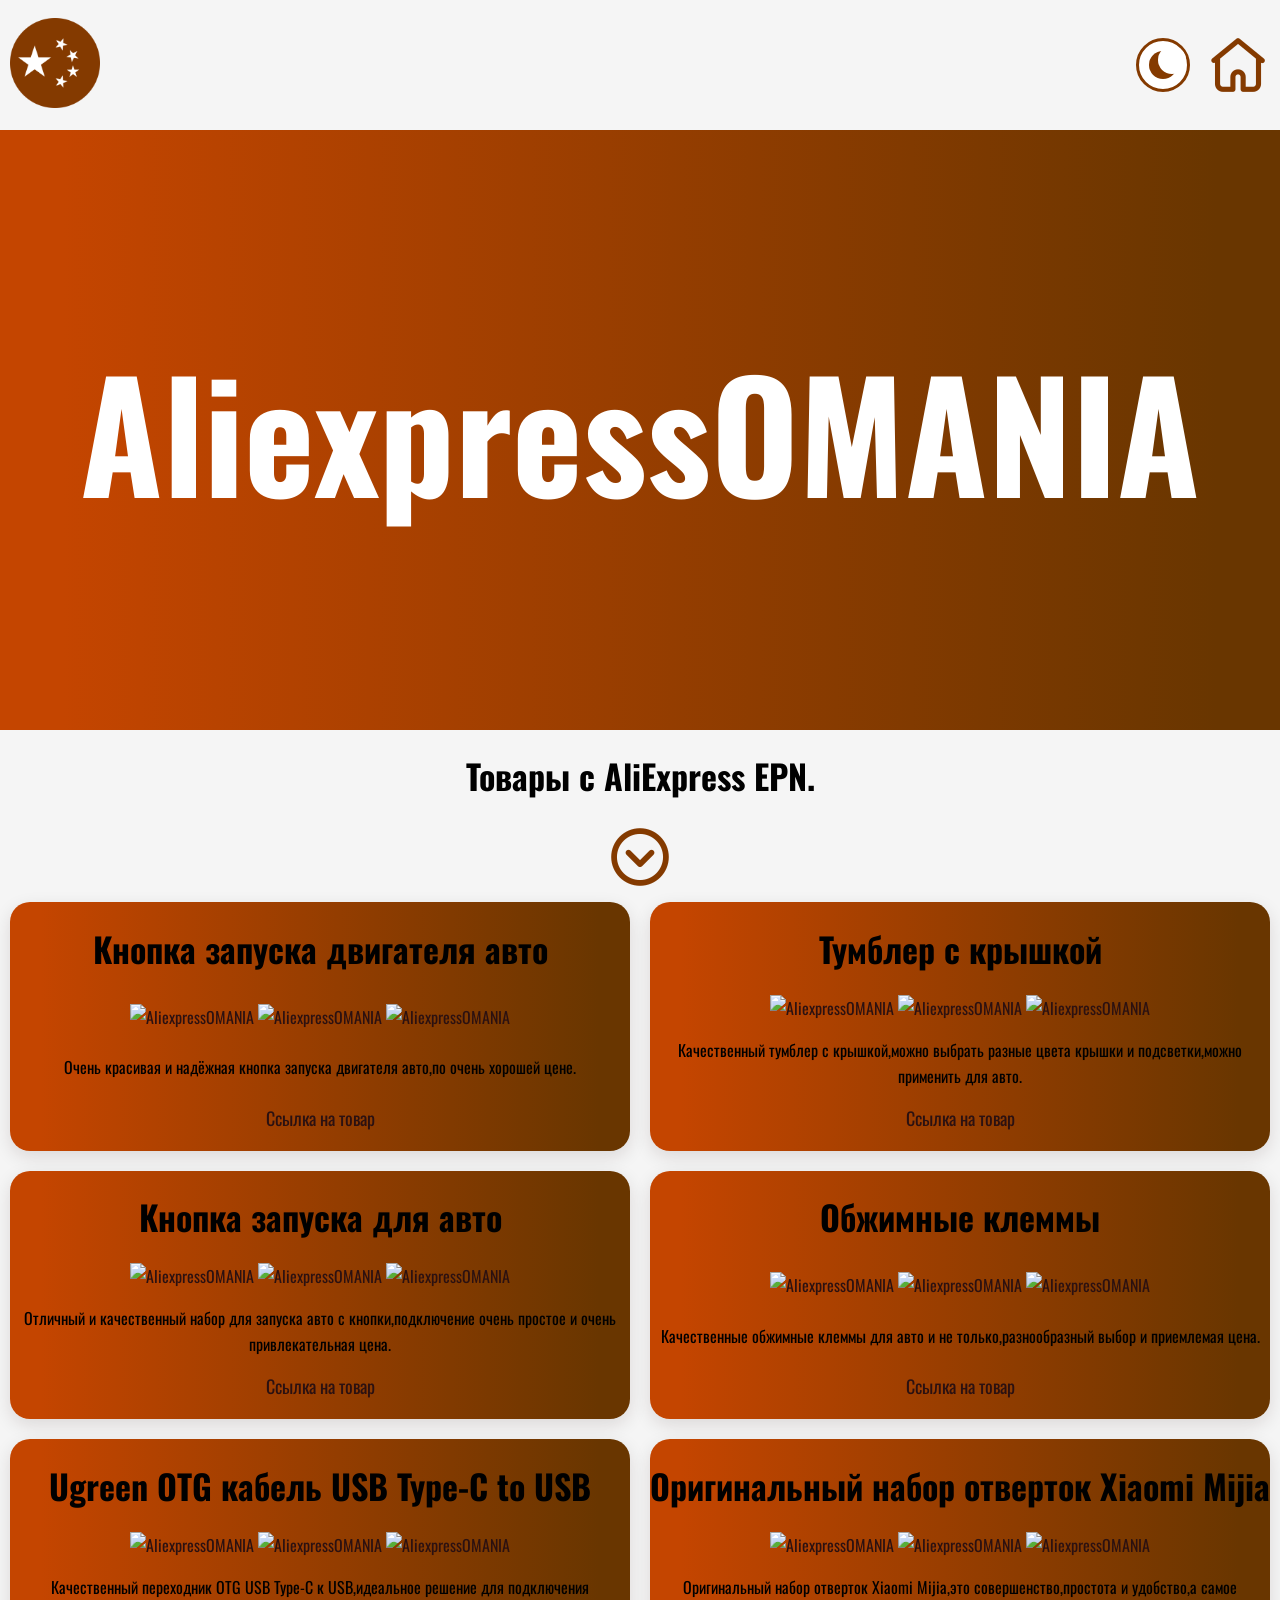
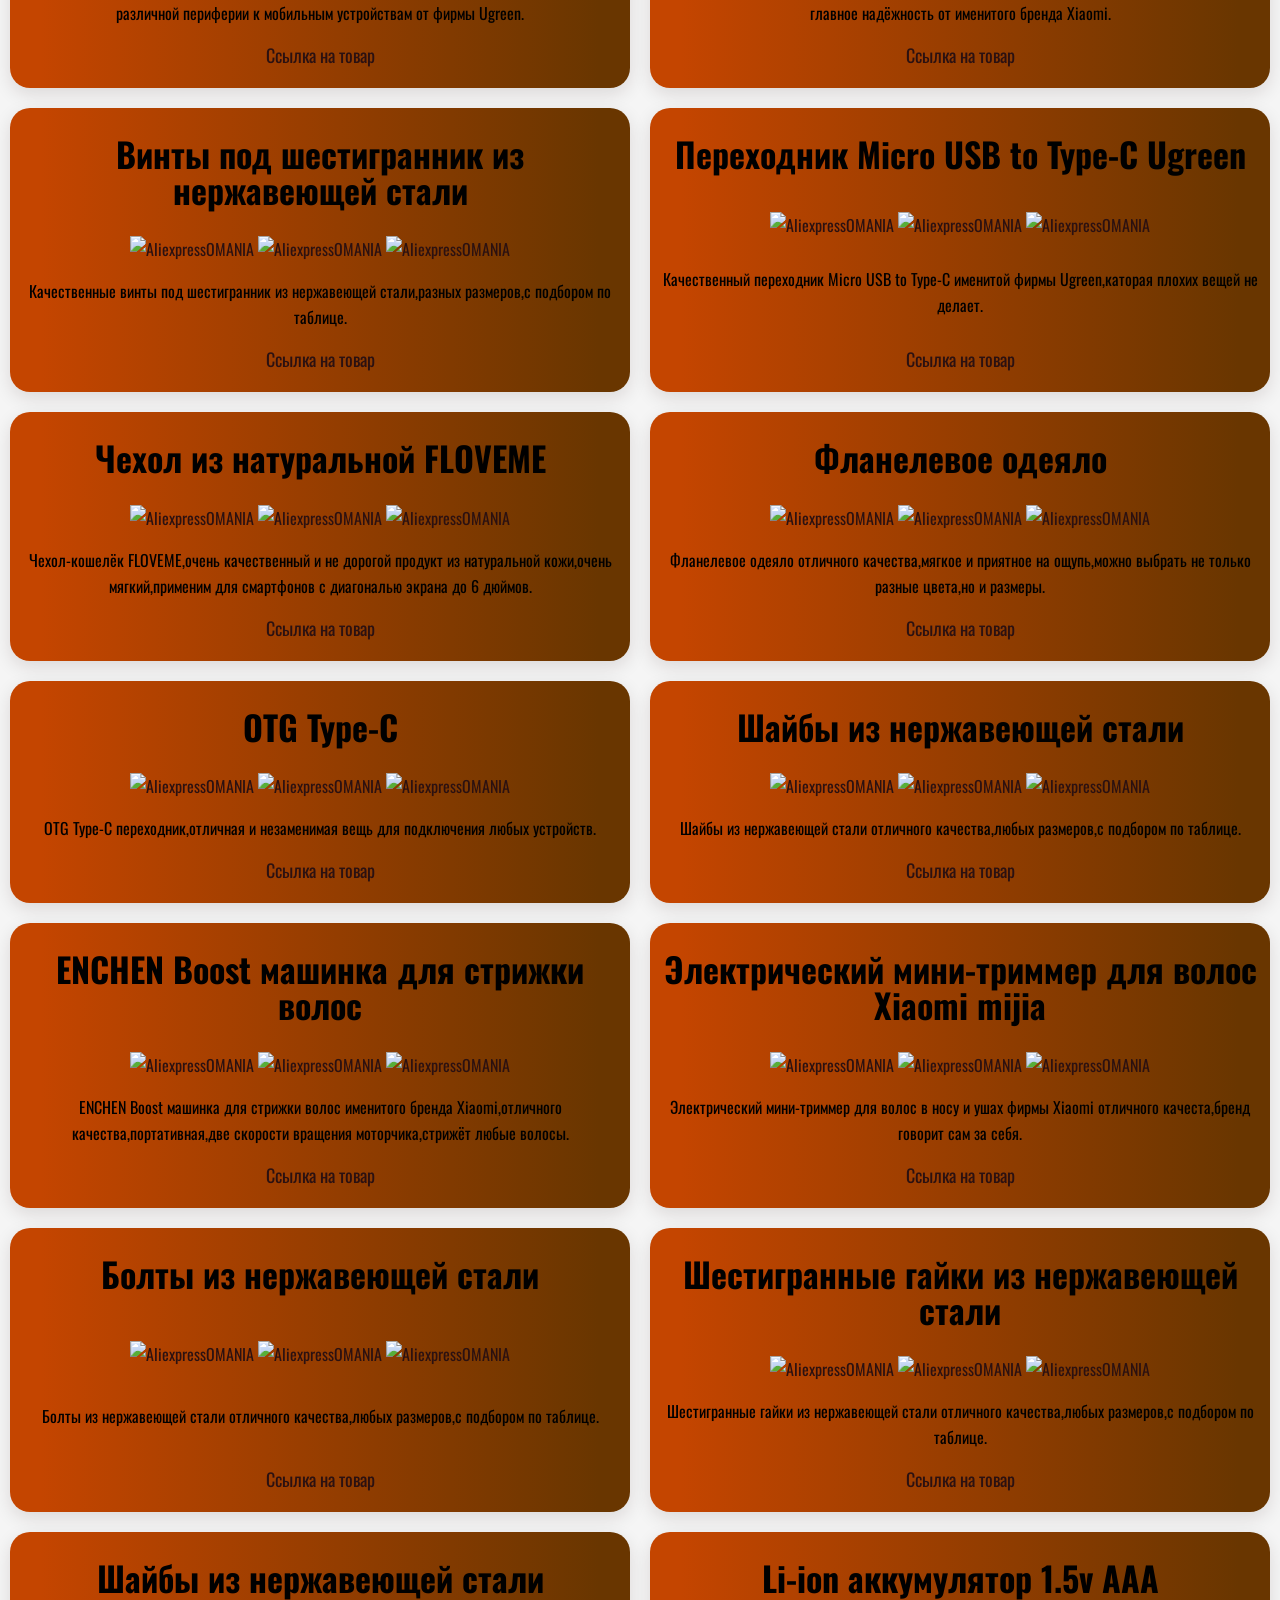
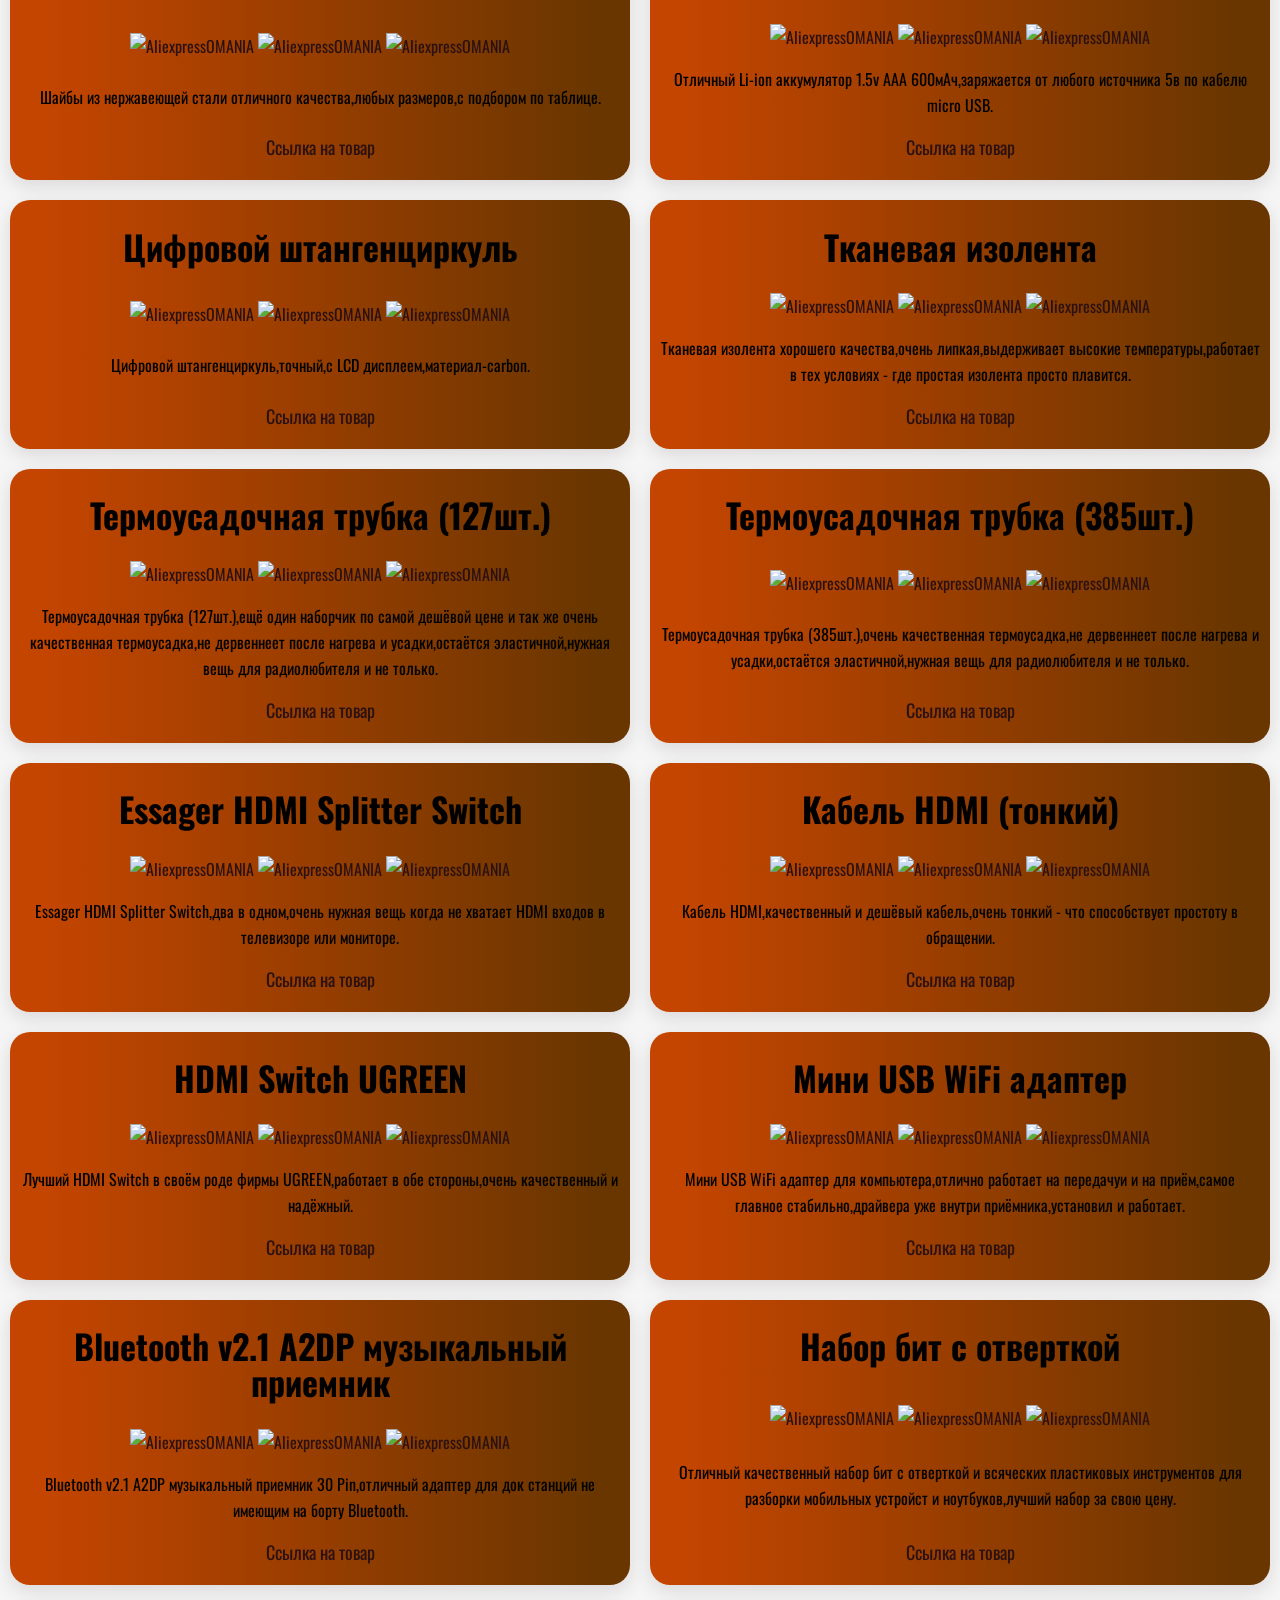
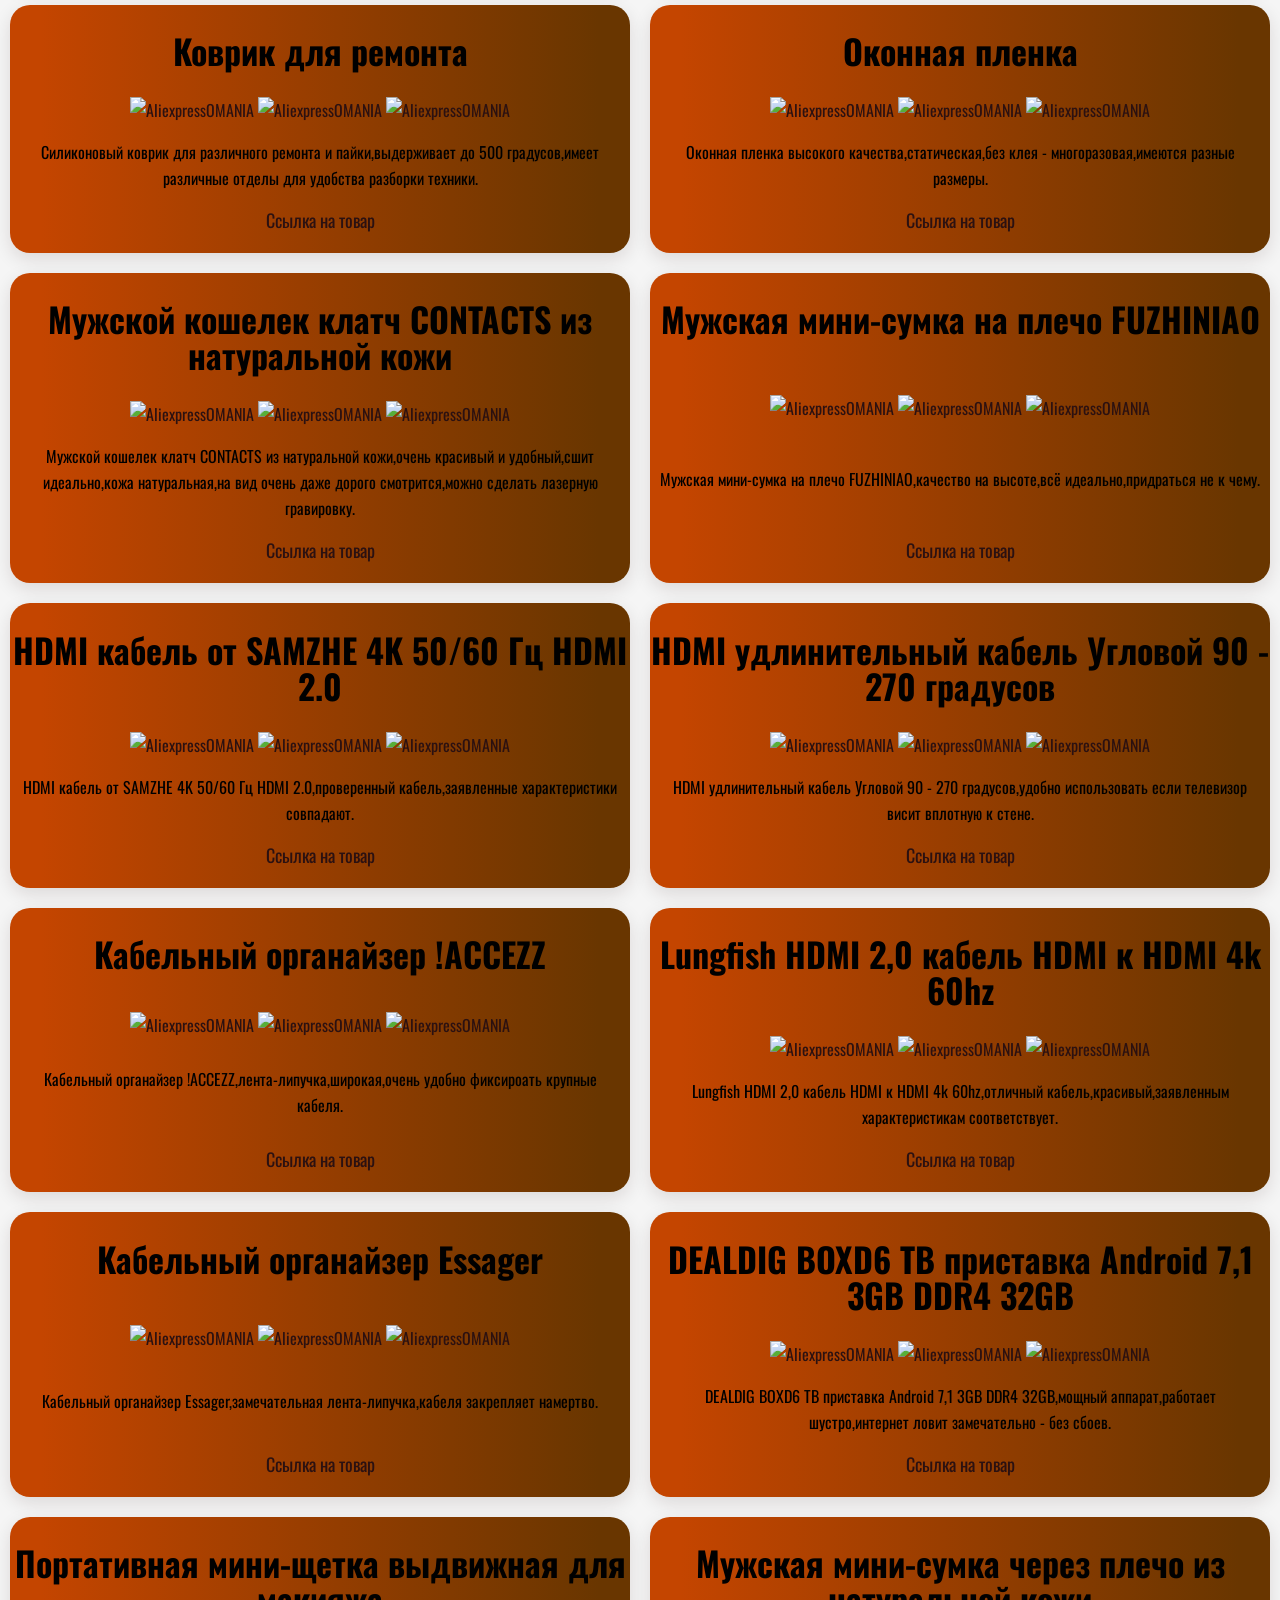
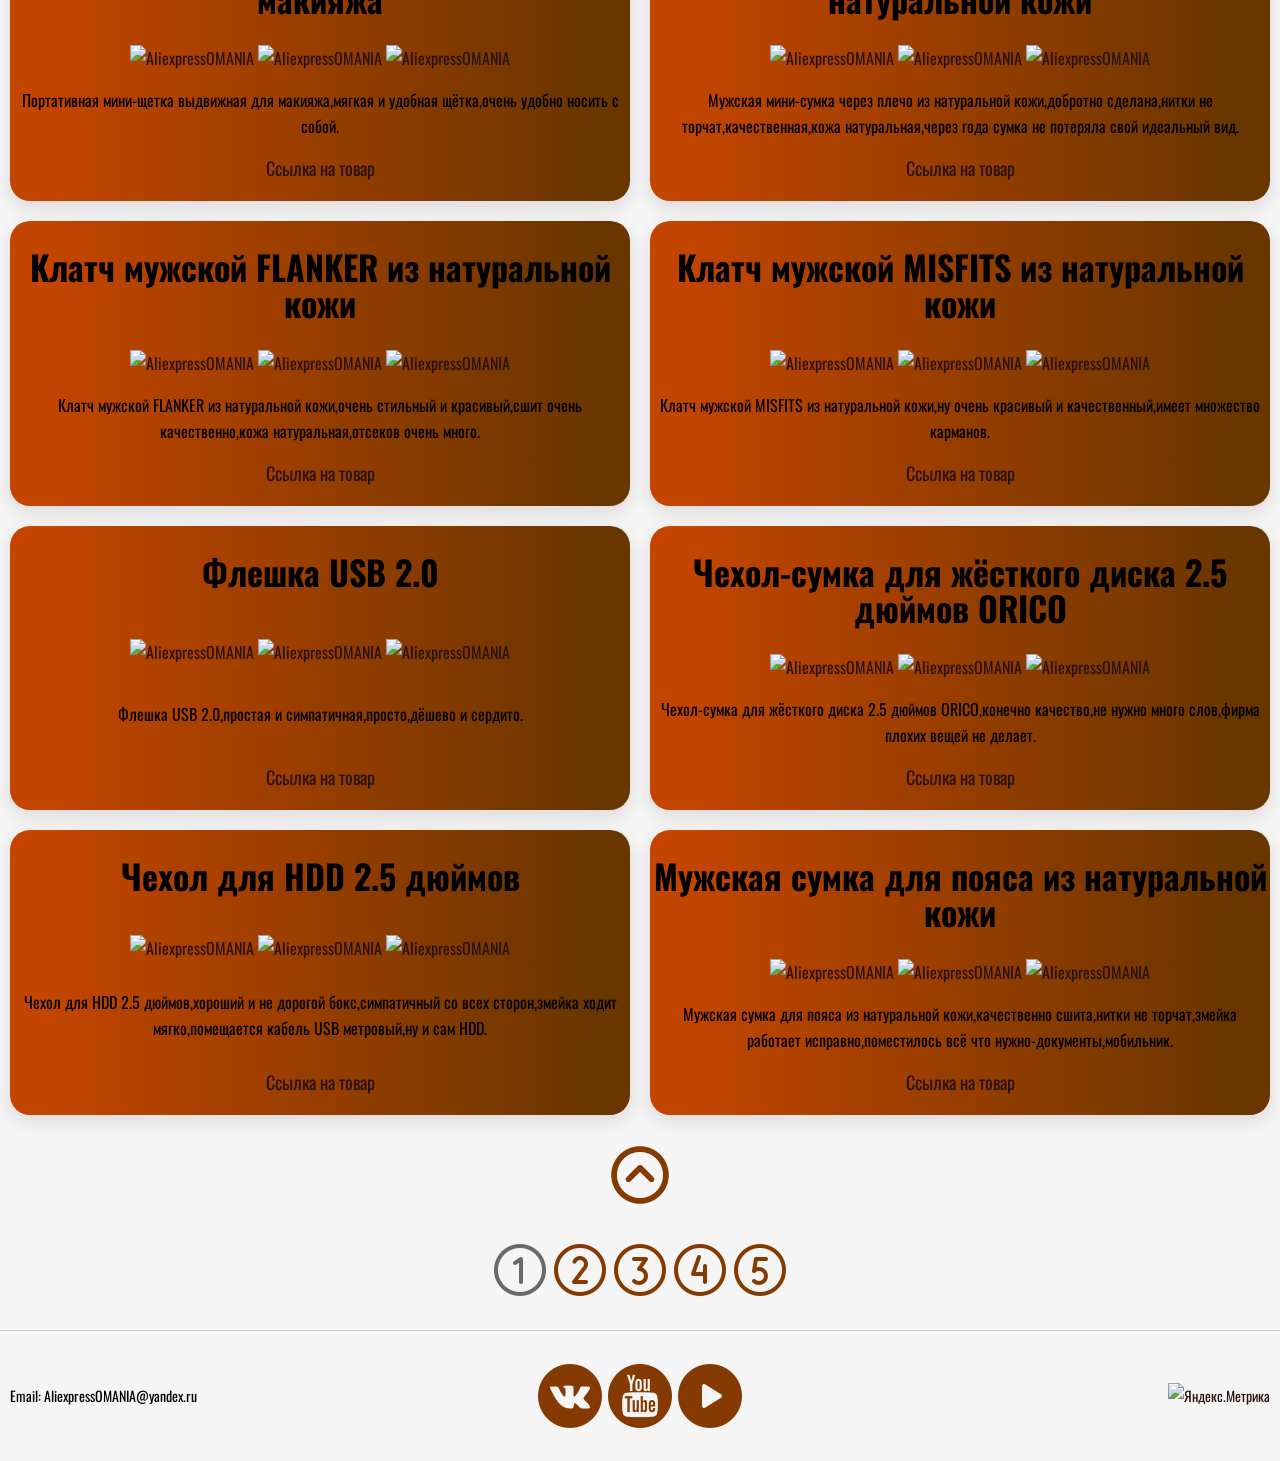
==== commit 347deb8b: "add" ====
--- a/index.html
+++ b/index.html
@@ -52,7 +52,7 @@
 
                         <div class="logotip">
                                 <a href="index.html">
-                                        <img src="img/icons/logo.png" width="100px" title="лого" alt="AliexpressOMANIA">
+                                        <img src="img/icons/logo.png" width="90px" title="лого" alt="AliexpressOMANIA">
                                 </a>
                         </div>
                         <nav class="container_navigation">
--- a/css/style.css
+++ b/css/style.css
@@ -7,23 +7,20 @@
   --surface-bg: linear-gradient(90deg, rgb(196, 69, 0) 5%, rgb(105, 54, 0) 95%);
   --brand-bg: linear-gradient(90deg, rgb(196, 69, 0) 5%, rgb(105, 54, 0) 95%);
   --brand-color: #2b1111;
-  --brand-hover: #b13232;
+  --brand-hover: #b15700;
   --hero-text: #ffffff;
   --button-bg: #ffffff;
-  --button-border: #2b1111;
-  --button-text: #2b1111;
+  --button-border: #843a00;
+  --button-text: #843a00;
   --section-border: #2b1111;
   --card-shadow: rgba(43, 17, 17, 0.12);
   --footer-border: rgba(43, 17, 17, 0.18);
-  --icon-filter: none;
-  --nav-icon-filter: none;
-  --shadow-color: rgba(43, 17, 17, 0.14);
 }
 
 @media (prefers-color-scheme: dark) {
   :root:not([data-theme="light"]) {
     color-scheme: dark;
-    --page-bg: #171313;
+    --page-bg: #000000;
     --text-color: #f7efea;
     --surface-bg: linear-gradient(90deg, rgb(196, 69, 0) 5%, rgb(105, 54, 0) 95%);
     --brand-bg: linear-gradient(90deg, rgb(196, 69, 0) 5%, rgb(105, 54, 0) 95%);
@@ -36,9 +33,6 @@
     --section-border: #81534d;
     --card-shadow: rgba(0, 0, 0, 0.45);
     --footer-border: rgba(255, 214, 204, 0.26);
-    --icon-filter: brightness(0) invert(1);
-    --nav-icon-filter: brightness(0) invert(1);
-    --shadow-color: rgba(0, 0, 0, 0.35);
   }
 }
 
@@ -57,9 +51,6 @@
   --section-border: #81534d;
   --card-shadow: rgba(0, 0, 0, 0.45);
   --footer-border: rgba(255, 214, 204, 0.26);
-  --icon-filter: brightness(0) invert(1);
-  --nav-icon-filter: brightness(0) invert(1);
-  --shadow-color: rgba(0, 0, 0, 0.35);
 }
 
 body {
@@ -98,12 +89,10 @@
   width: 64px;
   height: 64px;
   background: url(../img/icons/home.png) no-repeat 50% 50%;
-  filter: var(--nav-icon-filter);
 }
 
 .container_navigation a:hover {
   background: url(../img/icons/home_hover.png) no-repeat 50% 50%;
-  filter: none;
 }
 
 .theme_toggle {
@@ -113,13 +102,11 @@
   justify-content: center;
   width: 54px;
   height: 54px;
-  border: 2px solid var(--button-border);
+  border: 3px solid var(--button-border);
   border-radius: 50%;
   background-color: var(--button-bg);
   color: var(--button-text);
   cursor: pointer;
-  box-shadow: 0 5px 16px var(--shadow-color);
-  transition: background-color 0.2s ease, color 0.2s ease, transform 0.2s ease;
 }
 
 .theme_toggle::before,
@@ -269,12 +256,10 @@
   background: url(../img/icons/down.png) no-repeat 50% 50%;
   width: 70px;
   height: 70px;
-  filter: var(--icon-filter);
 }
 
 .img_down:hover {
   background: url(../img/icons/down_hover.png) no-repeat 50% 50%;
-  filter: none;
 }
 
 .img_up {
@@ -282,26 +267,16 @@
   background: url(../img/icons/up.png) no-repeat 50% 50%;
   width: 70px;
   height: 70px;
-  filter: var(--icon-filter);
-
 }
 
 .img_up:hover {
   background: url(../img/icons/up_hover.png) no-repeat 50% 50%;
-  filter: none;
 }
 
 .container_page {
   display: flex;
   justify-content: center;
-}
-
-.container_page a {
-  filter: var(--icon-filter);
-}
-
-.container_page a:hover {
-  filter: none;
+  margin-bottom: 30px;
 }
 
 .page_visit_one {
@@ -428,12 +403,10 @@
   height: 70px;
   justify-content: center;
   align-items: center;
-  filter: var(--icon-filter);
 }
 
 .vk:hover {
   background: url(../img/icons/vk_hover.png) no-repeat 50% 50%;
-  filter: none;
 }
 
 .video {
@@ -443,12 +416,10 @@
   height: 70px;
   justify-content: center;
   align-items: center;
-  filter: var(--icon-filter);
 }
 
 .video:hover {
   background: url(../img/icons/video_hover.png) no-repeat 50% 50%;
-  filter: none;
 }
 
 .youtube {
@@ -458,12 +429,10 @@
   height: 70px;
   justify-content: center;
   align-items: center;
-  filter: var(--icon-filter);
 }
 
 .youtube:hover {
   background: url(../img/icons/youtube_hover.png) no-repeat 50% 50%;
-  filter: none;
 }
 
 
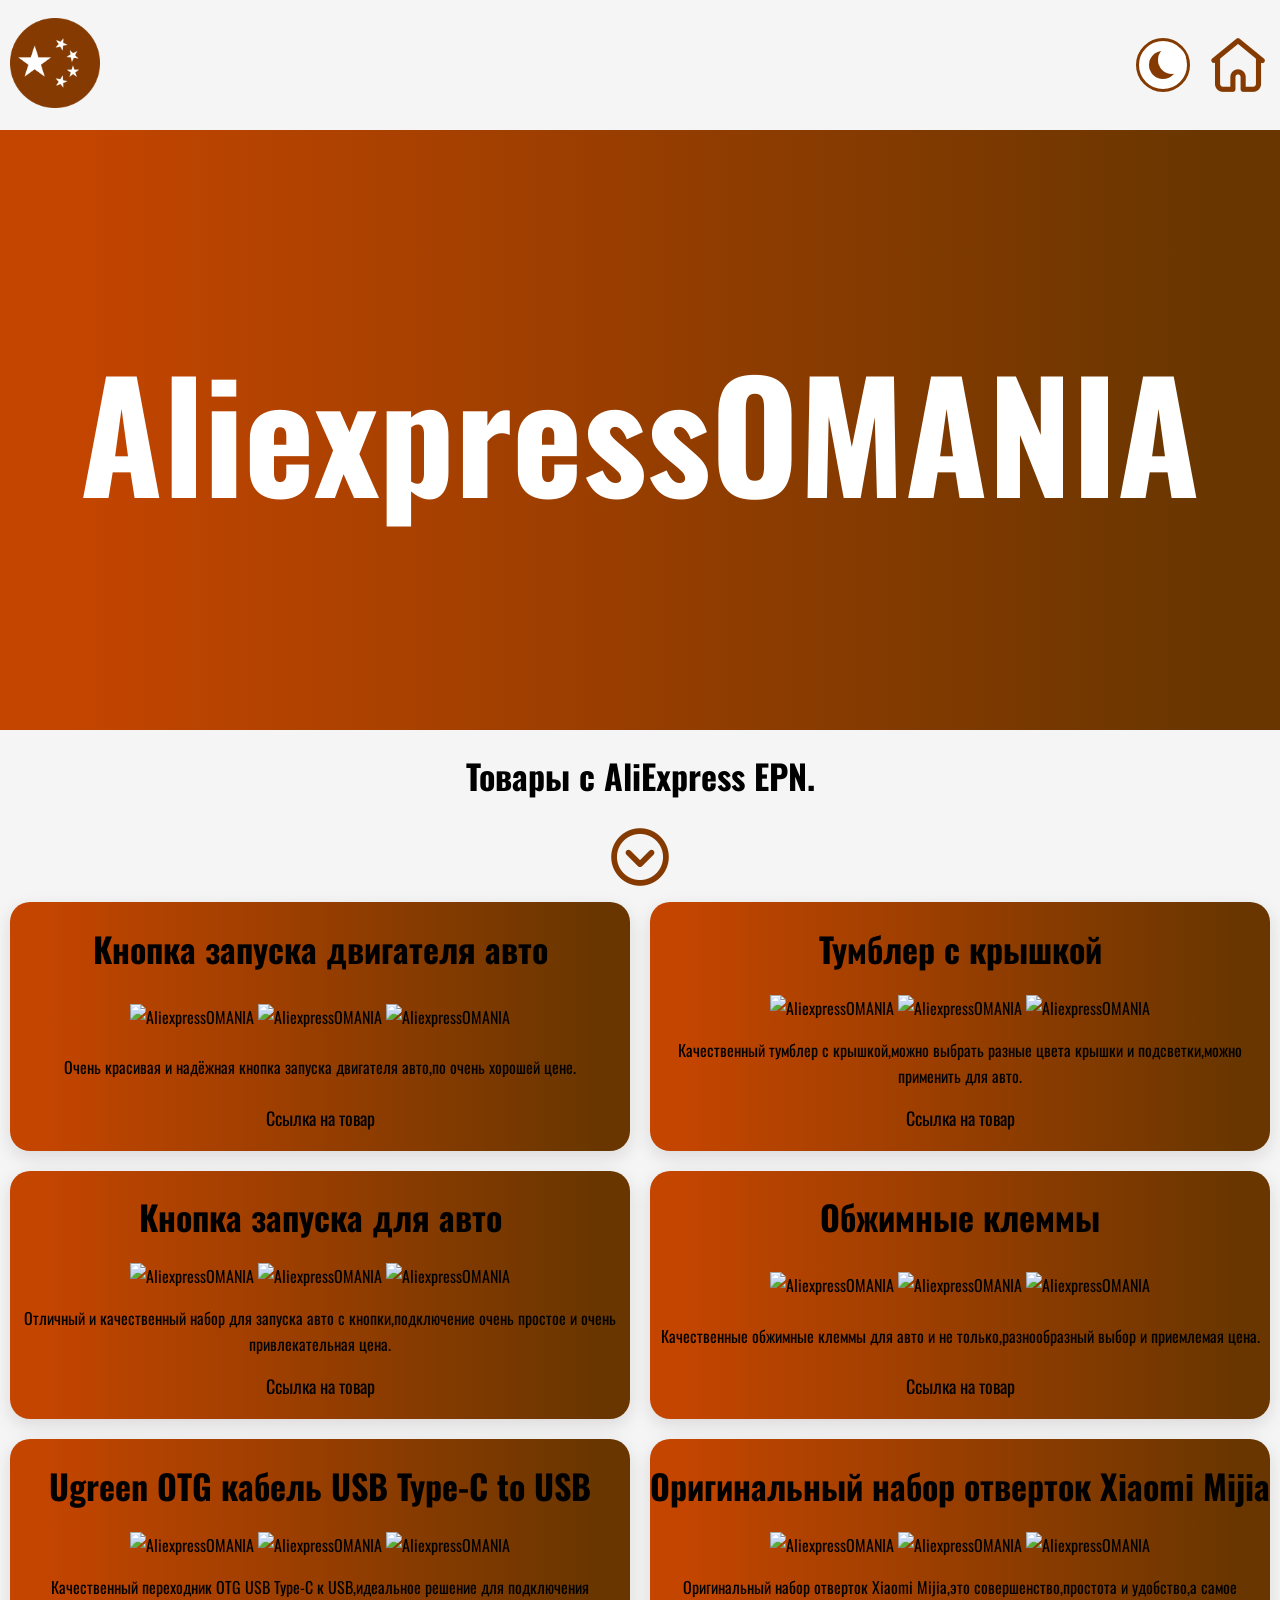
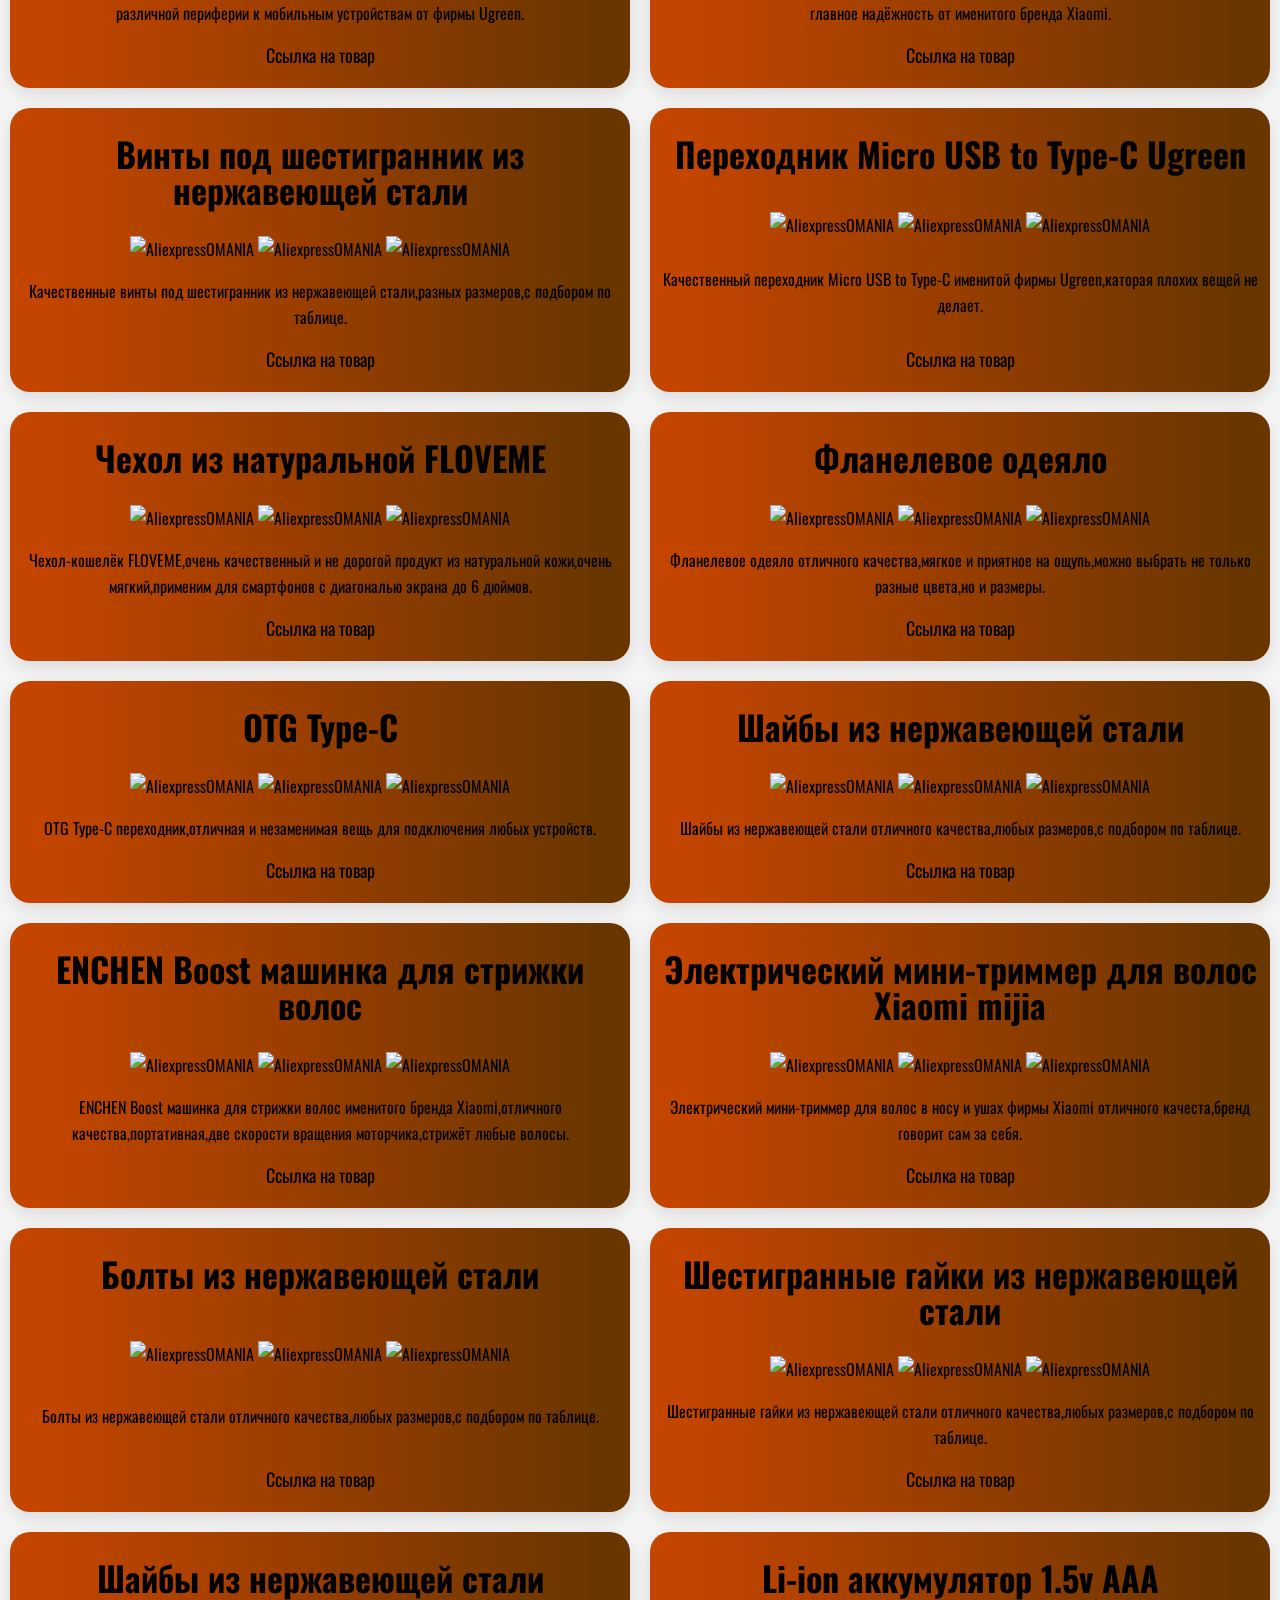
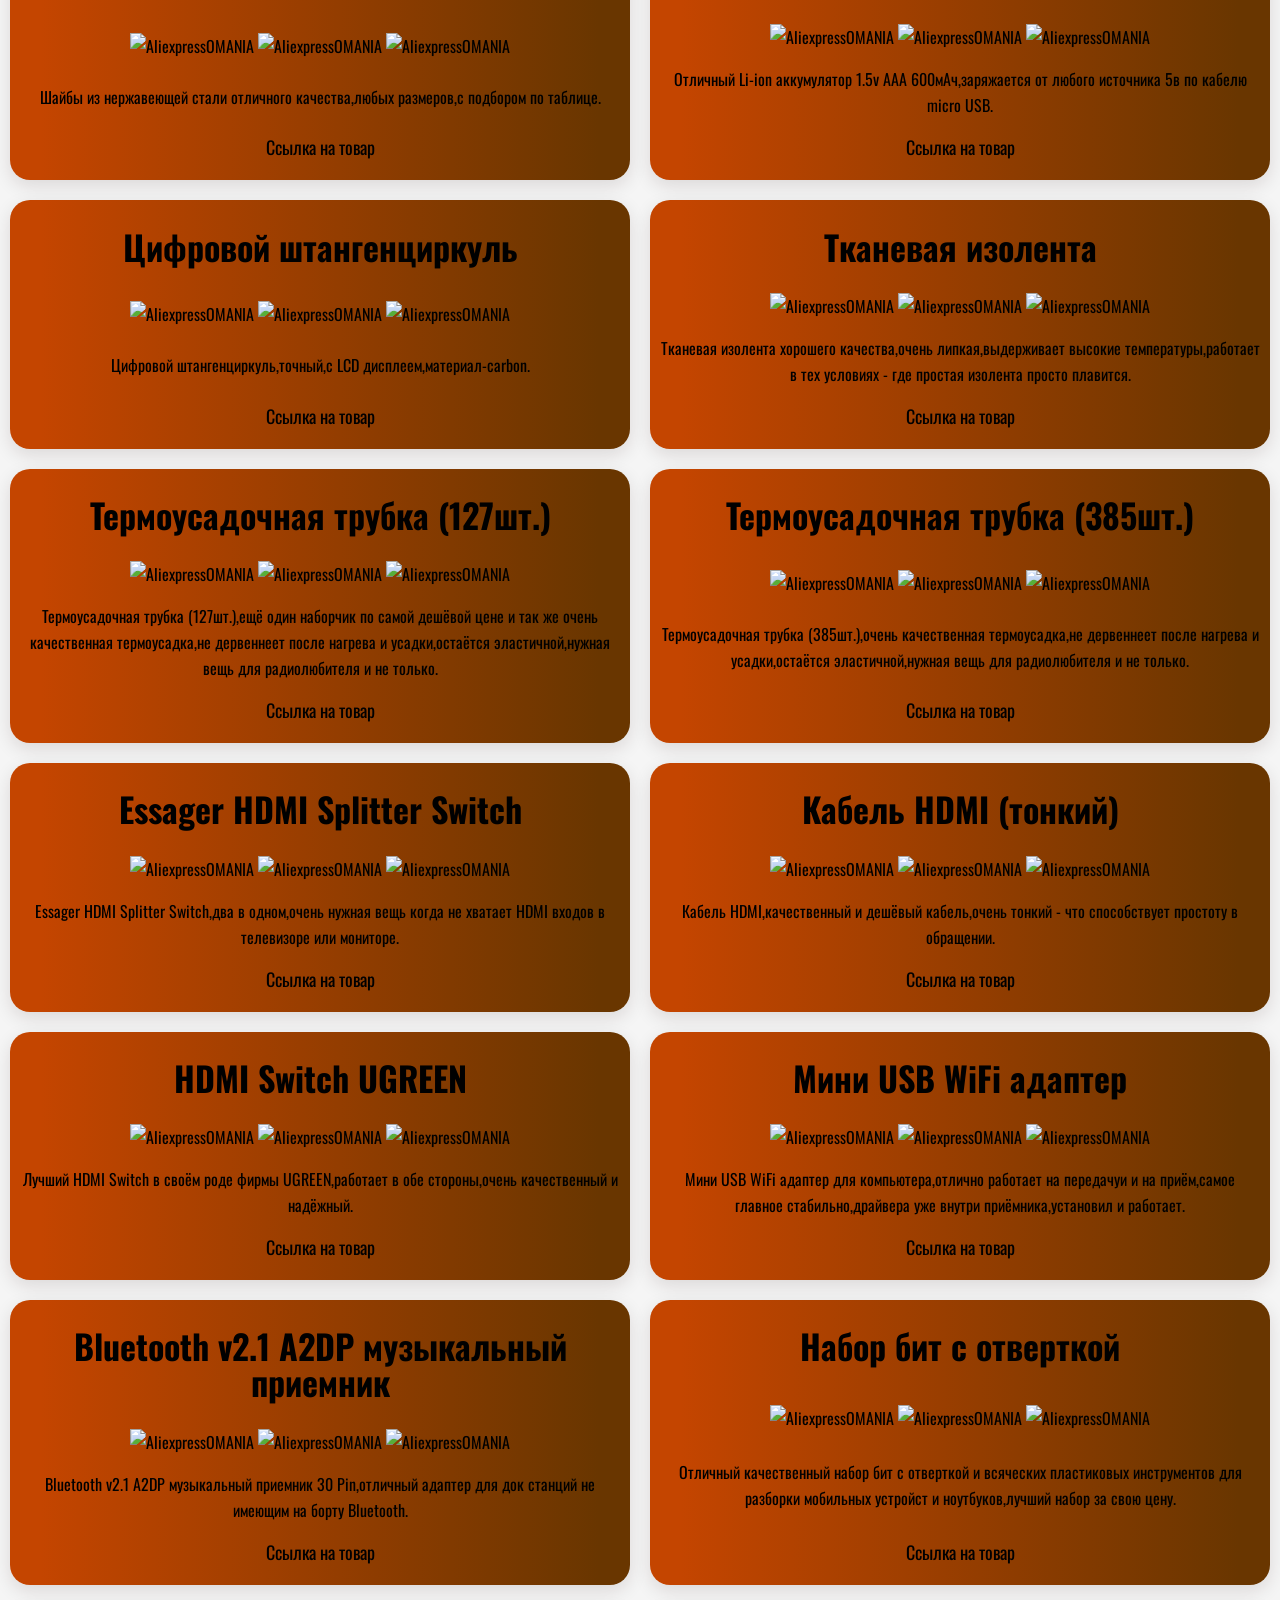
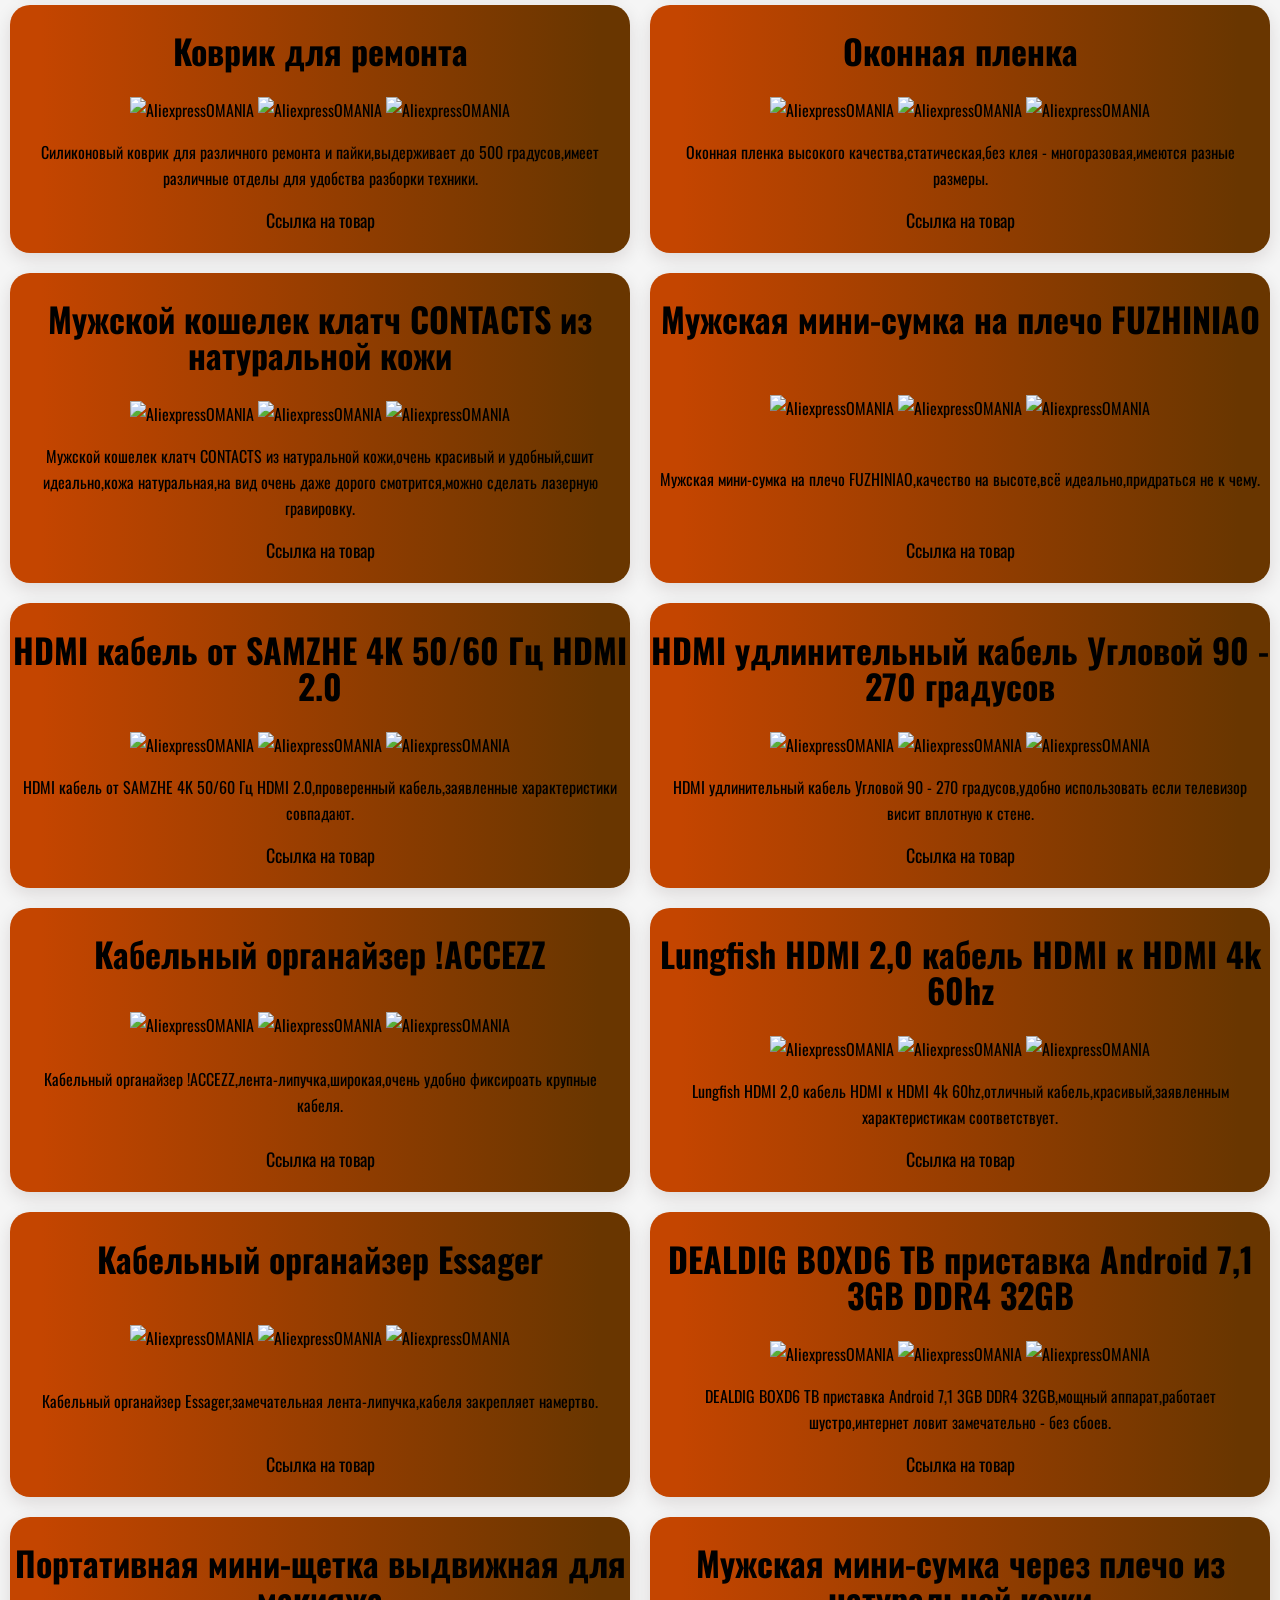
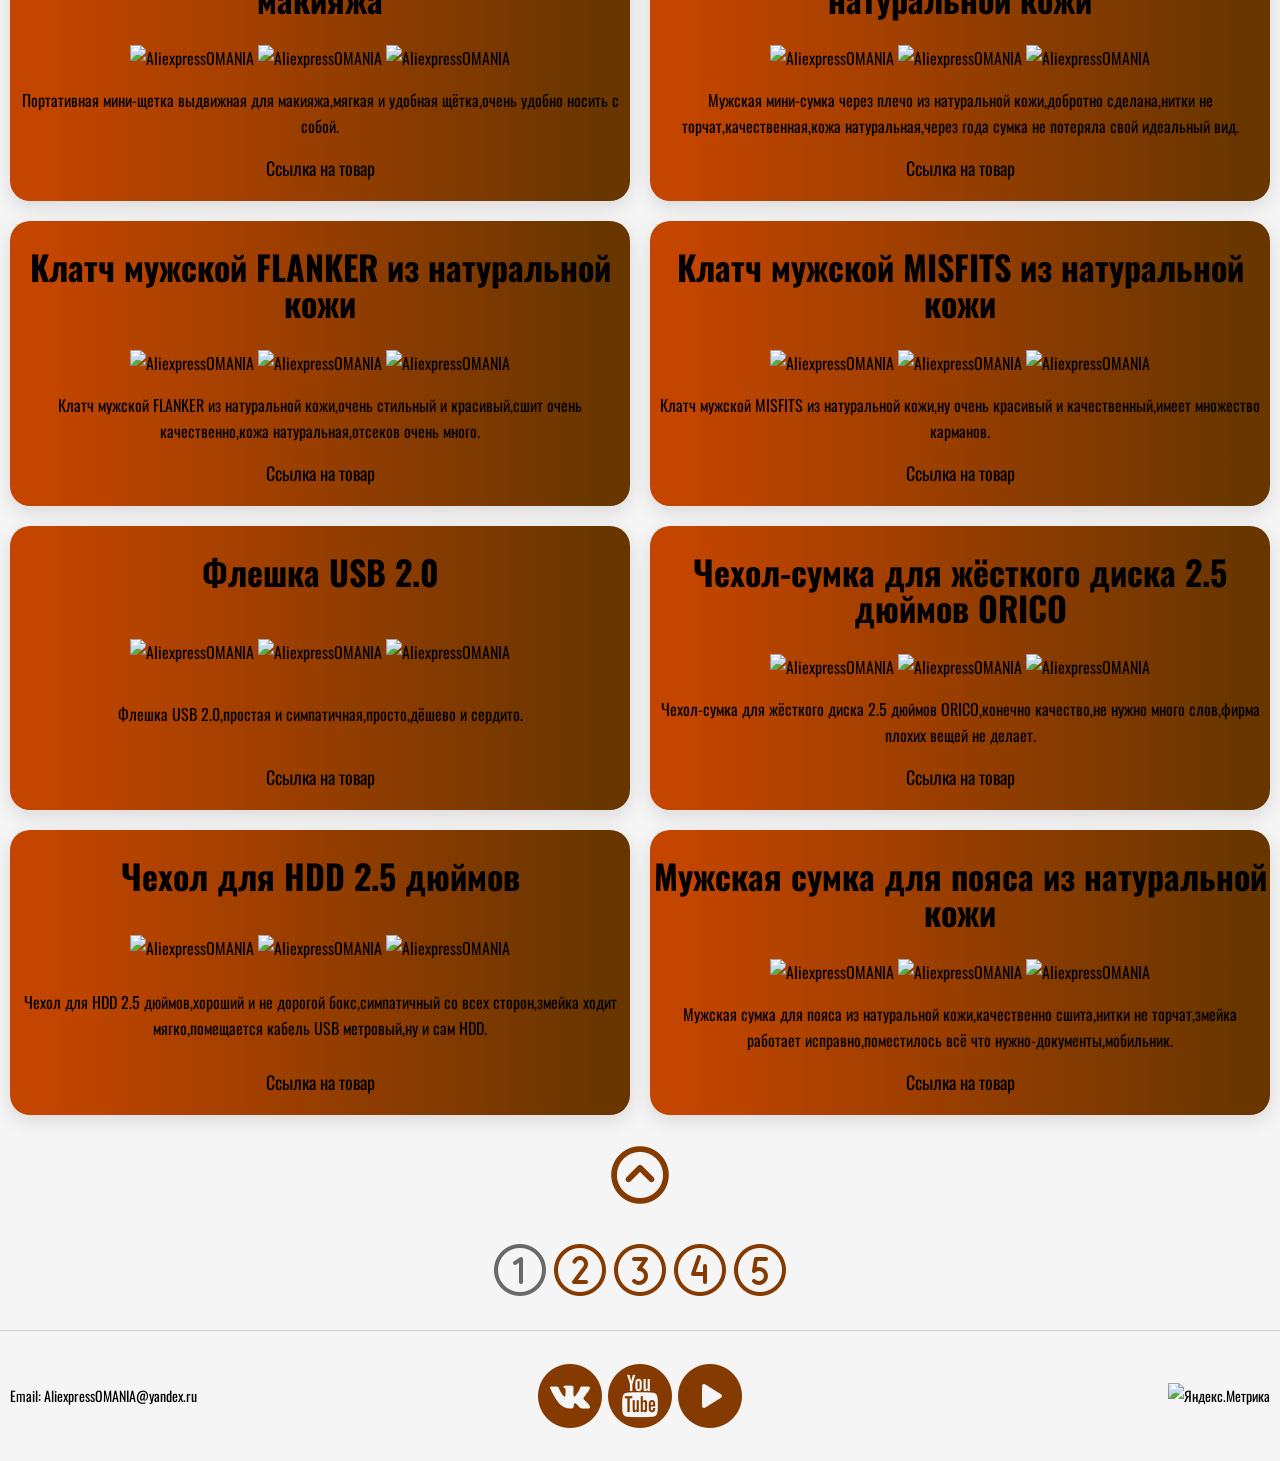
==== commit da33a605: "add" ====
--- a/index.html
+++ b/index.html
@@ -1129,7 +1129,9 @@
                 </main>
                 <footer id="end">
                         <div class="email">
-                                Email: AliexpressOMANIA@yandex.ru
+                                <a href="mailto:AliexpressOMANIA@yandex.ru" target="_blank">
+                                        <span>Email: AliexpressOMANIA@yandex.ru</span>
+                                </a>
                         </div>
                         <div class="projects">
                                 <a class="vk" href="https://vk.com/chainabest" target="_blank"
--- a/css/style.css
+++ b/css/style.css
@@ -6,7 +6,7 @@
   --text-color: #000000;
   --surface-bg: linear-gradient(90deg, rgb(196, 69, 0) 5%, rgb(105, 54, 0) 95%);
   --brand-bg: linear-gradient(90deg, rgb(196, 69, 0) 5%, rgb(105, 54, 0) 95%);
-  --brand-color: #2b1111;
+  --brand-color: #000000;
   --brand-hover: #b15700;
   --hero-text: #ffffff;
   --button-bg: #ffffff;
@@ -25,10 +25,9 @@
     --surface-bg: linear-gradient(90deg, rgb(196, 69, 0) 5%, rgb(105, 54, 0) 95%);
     --brand-bg: linear-gradient(90deg, rgb(196, 69, 0) 5%, rgb(105, 54, 0) 95%);
     --brand-color: #ffd6cc;
-    --brand-hover: #ff9a87;
+    --brand-hover: #A9A9A9;
     --hero-text: #ffffff;
     --button-bg: #843a00;
-    --button-border: #ffd6cc;
     --button-text: #fff2ee;
     --section-border: #81534d;
     --card-shadow: rgba(0, 0, 0, 0.45);
@@ -43,10 +42,9 @@
   --surface-bg: linear-gradient(90deg, rgb(196, 69, 0) 5%, rgb(105, 54, 0) 95%);
   --brand-bg: linear-gradient(90deg, rgb(196, 69, 0) 5%, rgb(105, 54, 0) 95%);
   --brand-color: #ffd6cc;
-  --brand-hover: #ff9a87;
+  --brand-hover: #A9A9A9;
   --hero-text: #ffffff;
   --button-bg: #843a00;
-  --button-border: #ffd6cc;
   --button-text: #fff2ee;
   --section-border: #81534d;
   --card-shadow: rgba(0, 0, 0, 0.45);
@@ -385,6 +383,11 @@
   margin-left: 10px;
 }
 
+.email span {
+  font-size: 14px;
+  margin: 0 auto;
+}
+
 .projects {
   display: flex;
 }
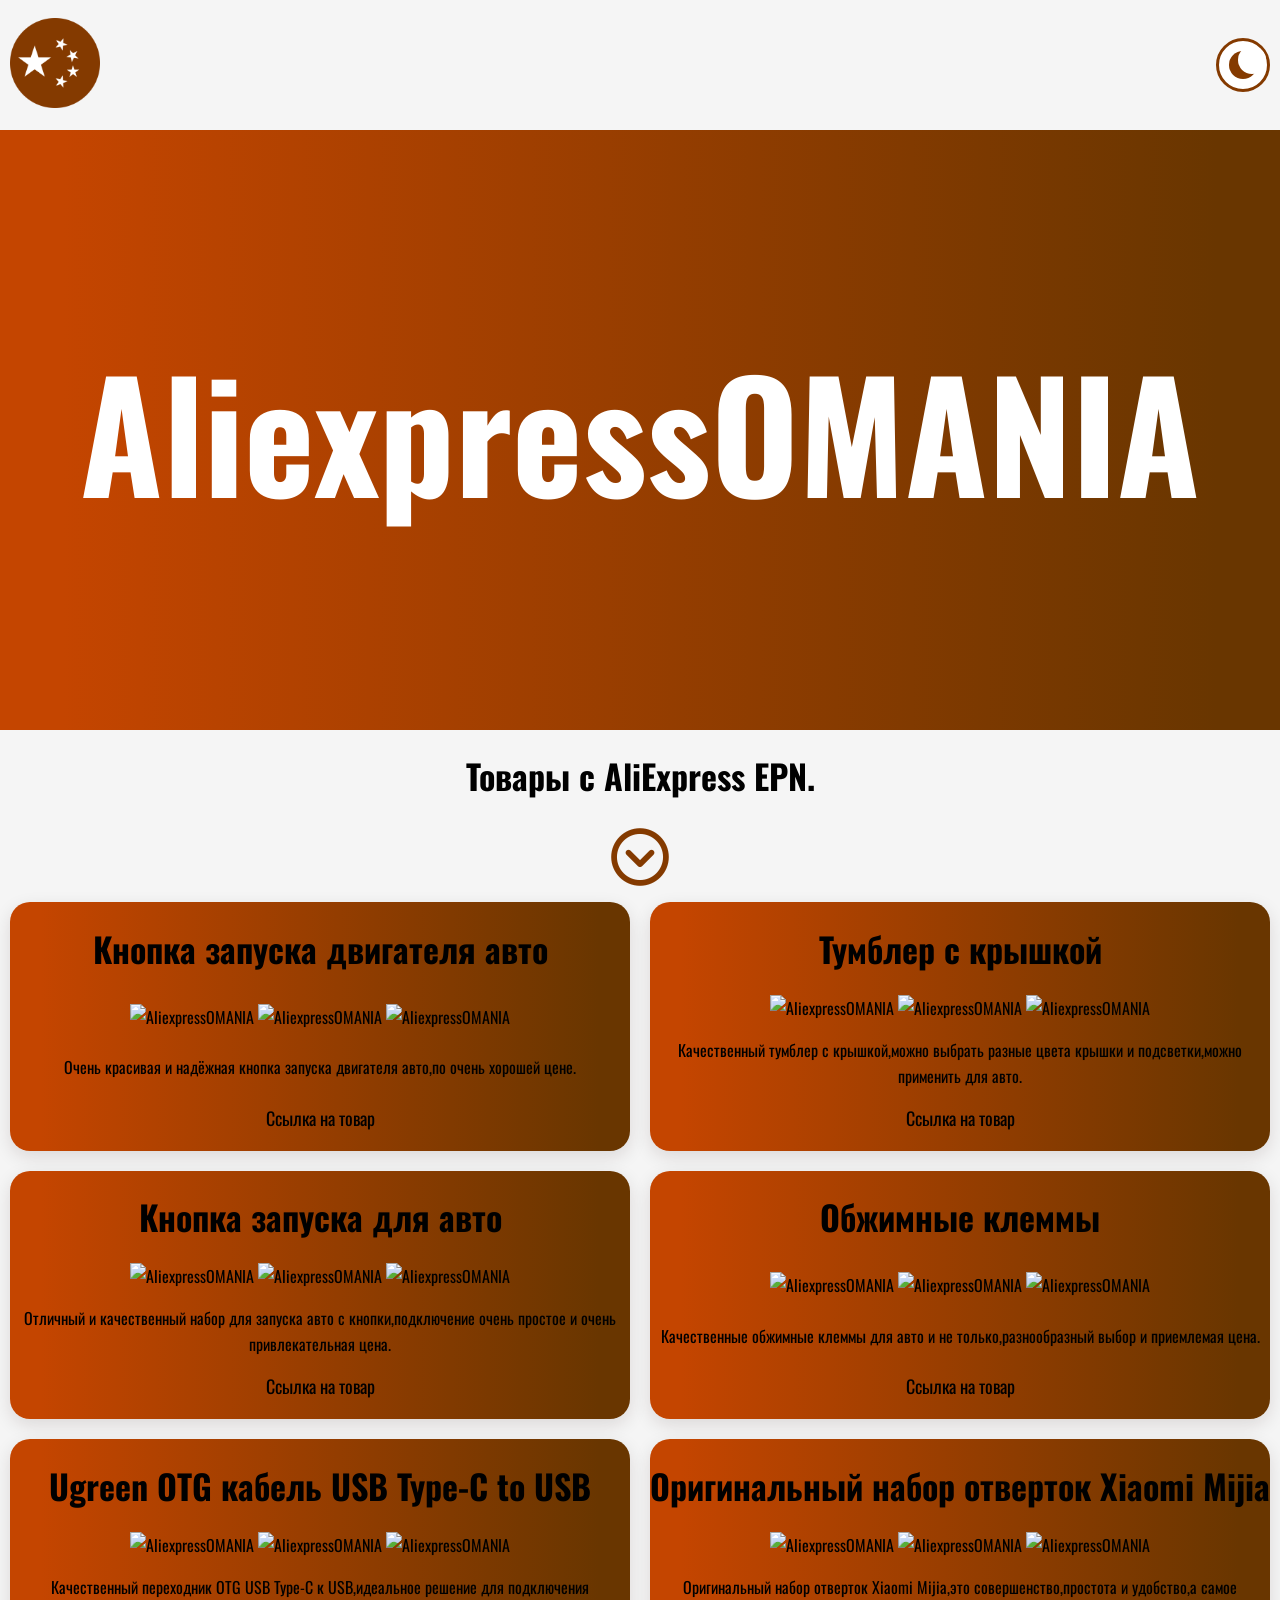
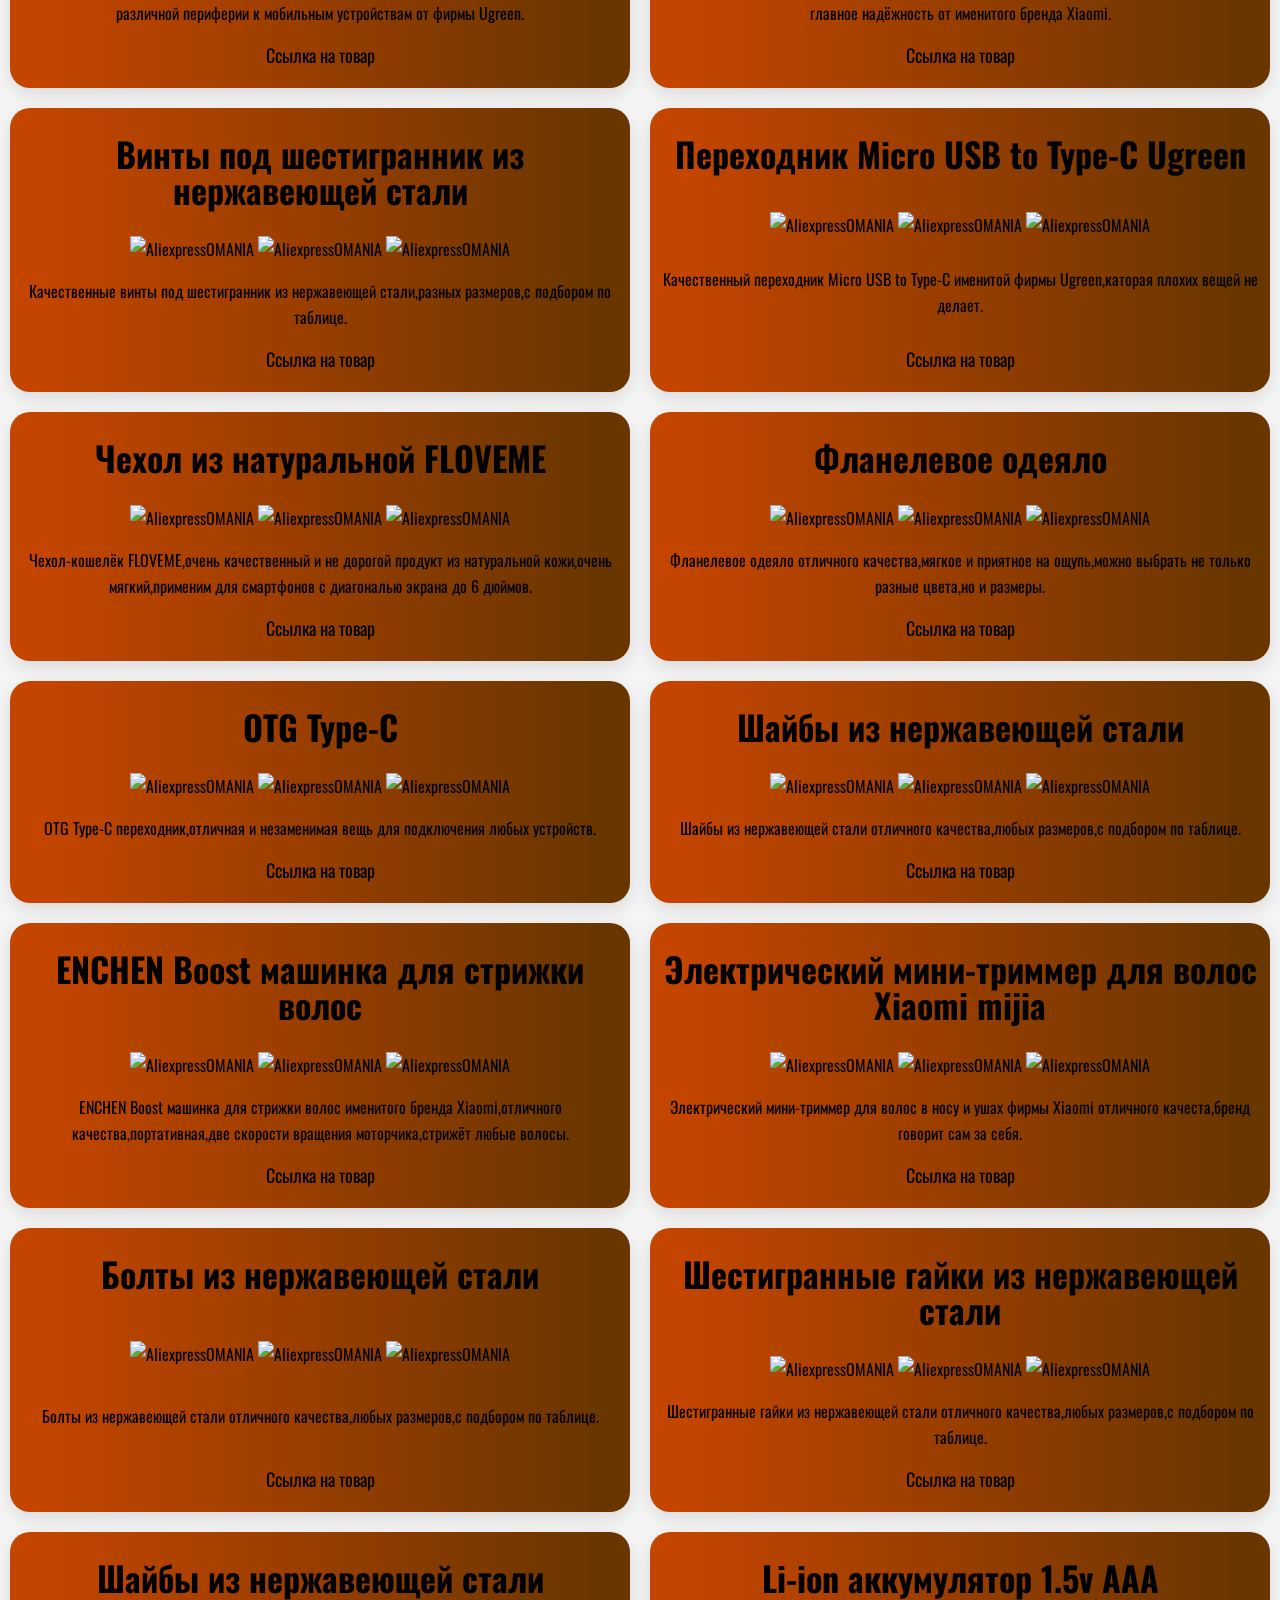
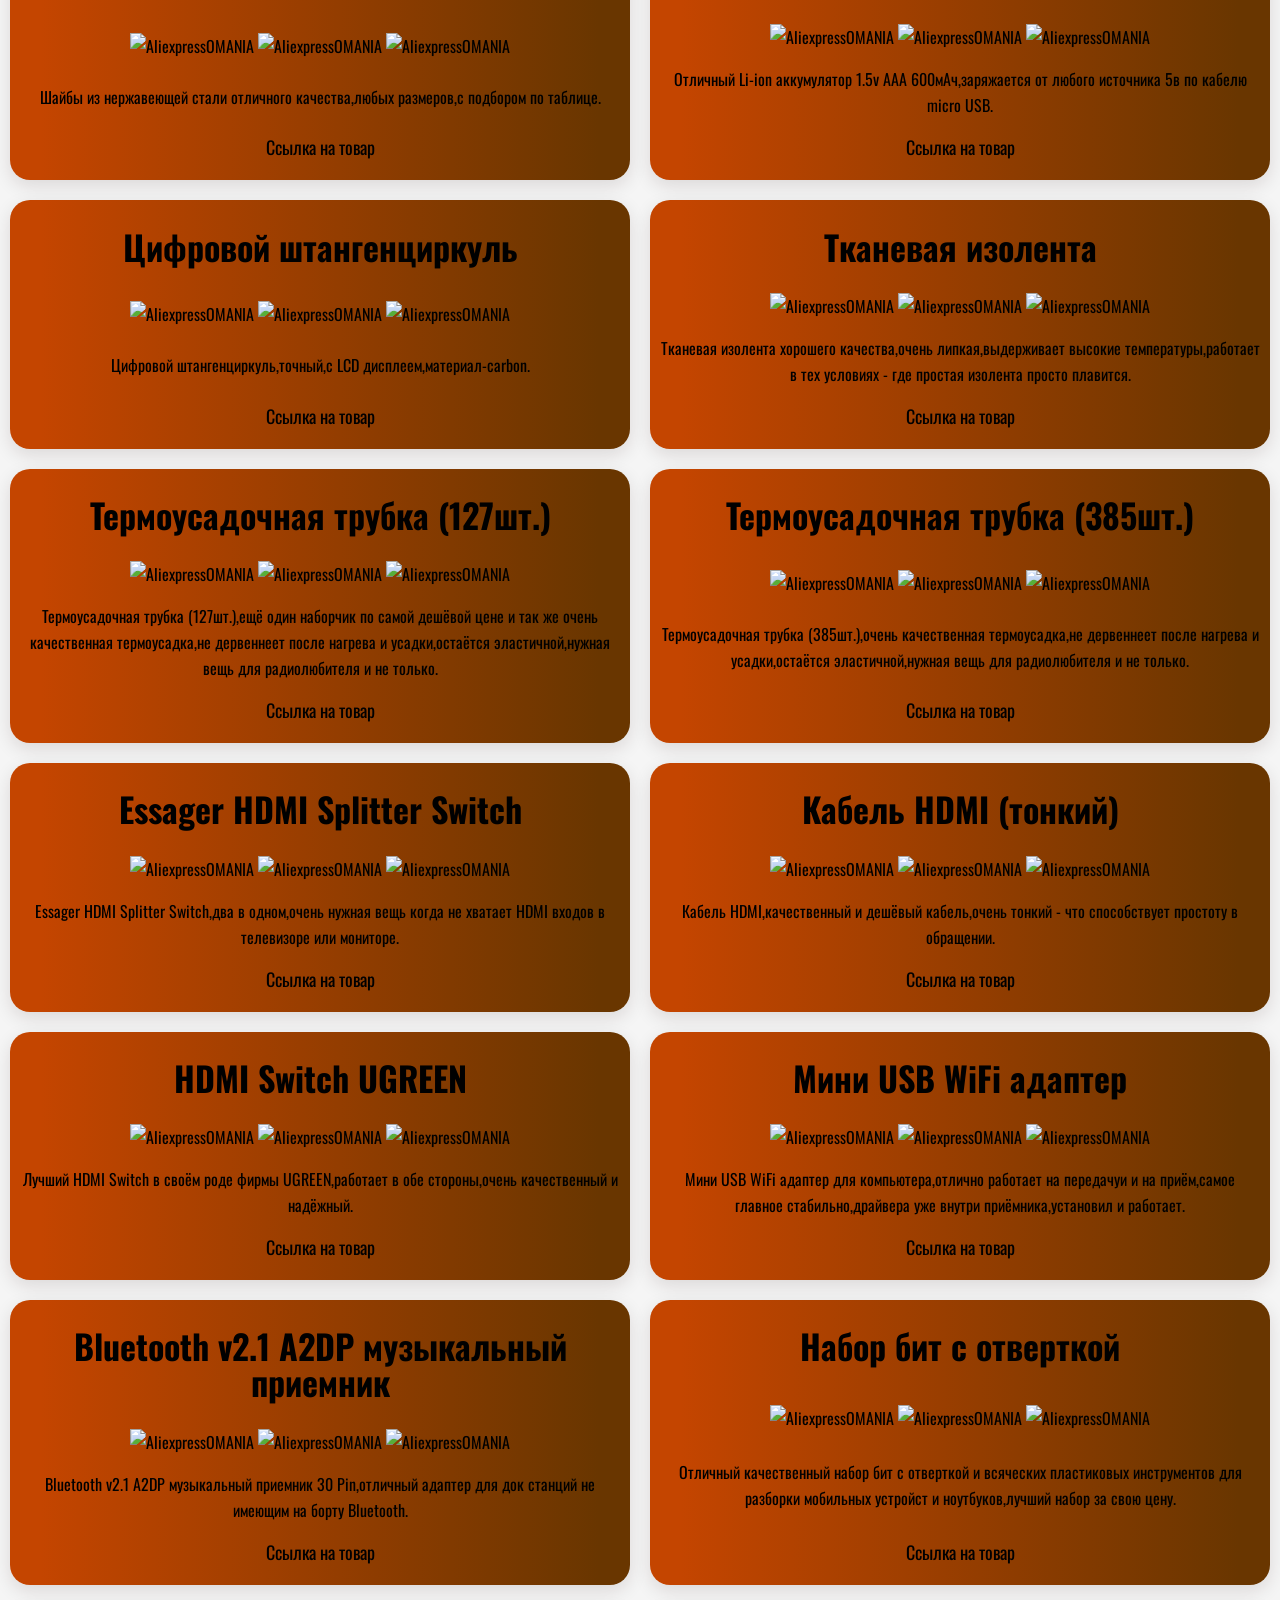
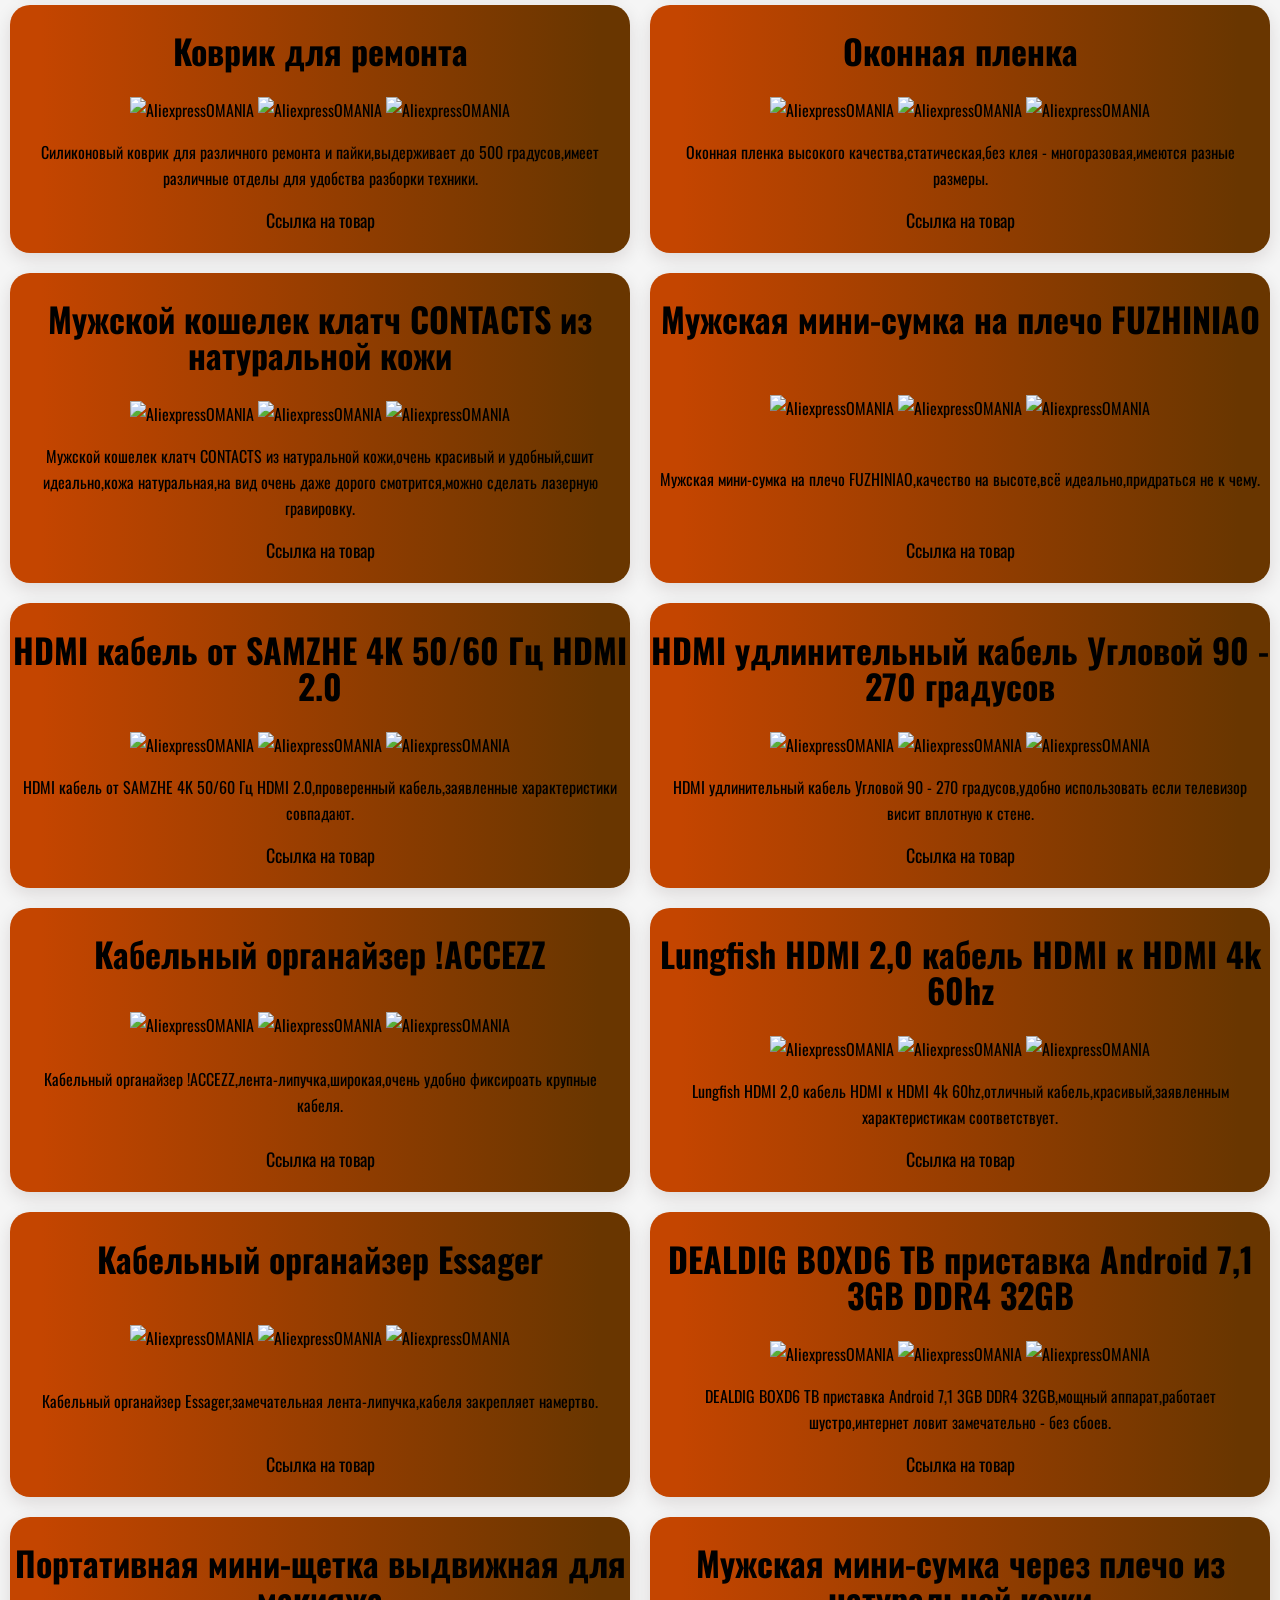
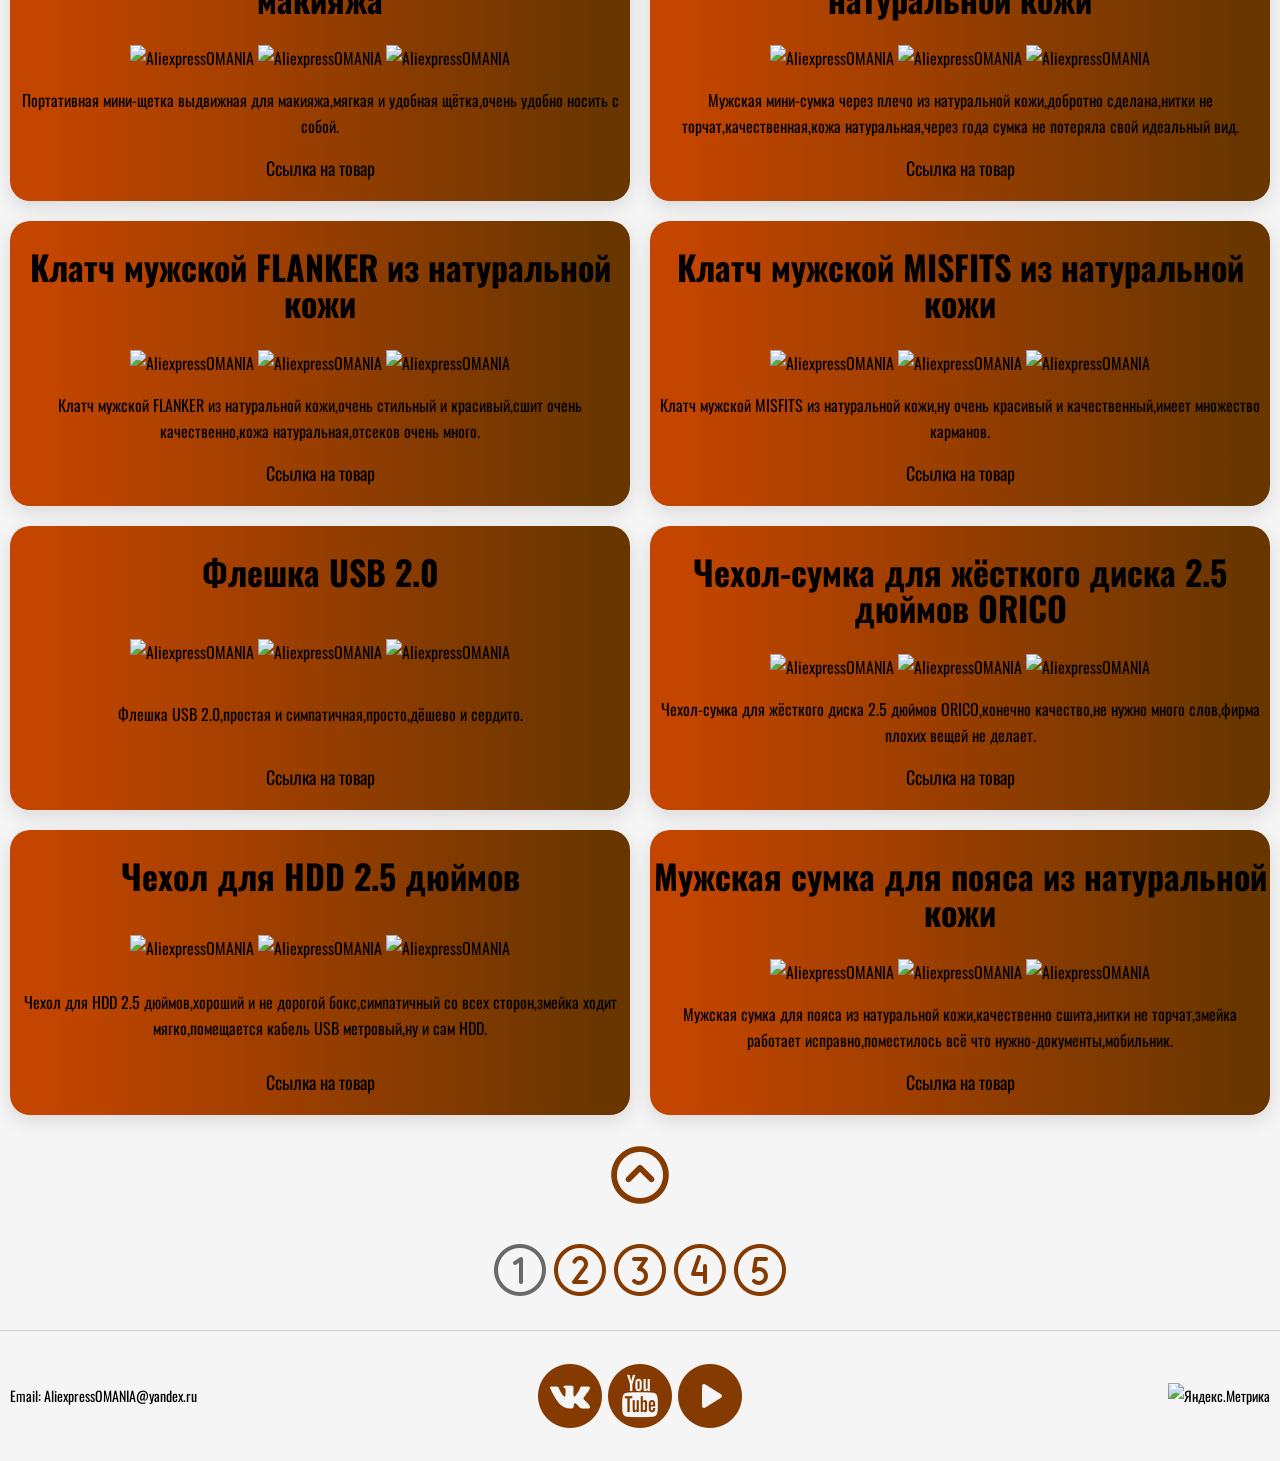
==== commit 2c169a15: "add" ====
--- a/index.html
+++ b/index.html
@@ -58,7 +58,6 @@
                         <nav class="container_navigation">
                                 <button class="theme_toggle" type="button" aria-label="Переключить тему"
                                         title="Переключить тему" data-next-theme="dark"></button>
-                                <a href="#" title="главная страница"></a>
                         </nav>
                 </header>
                 <main class="container_main">
